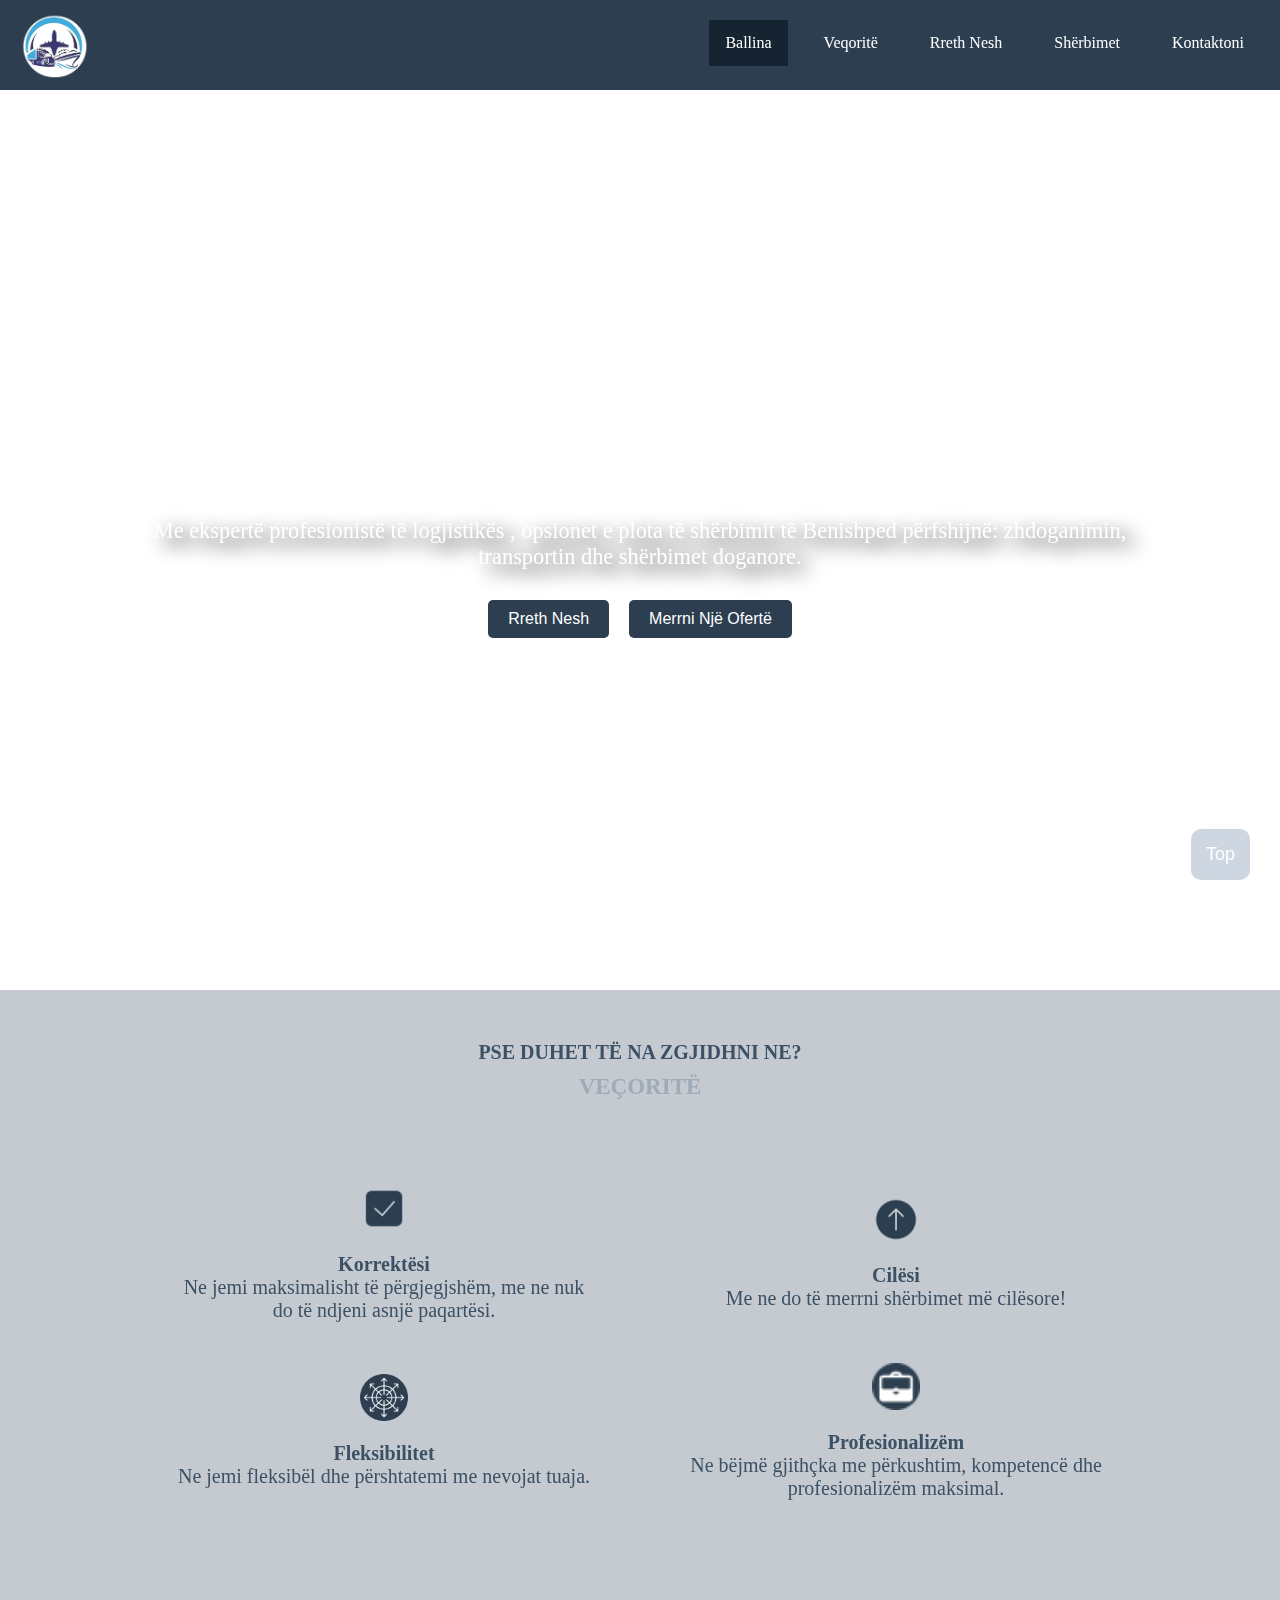
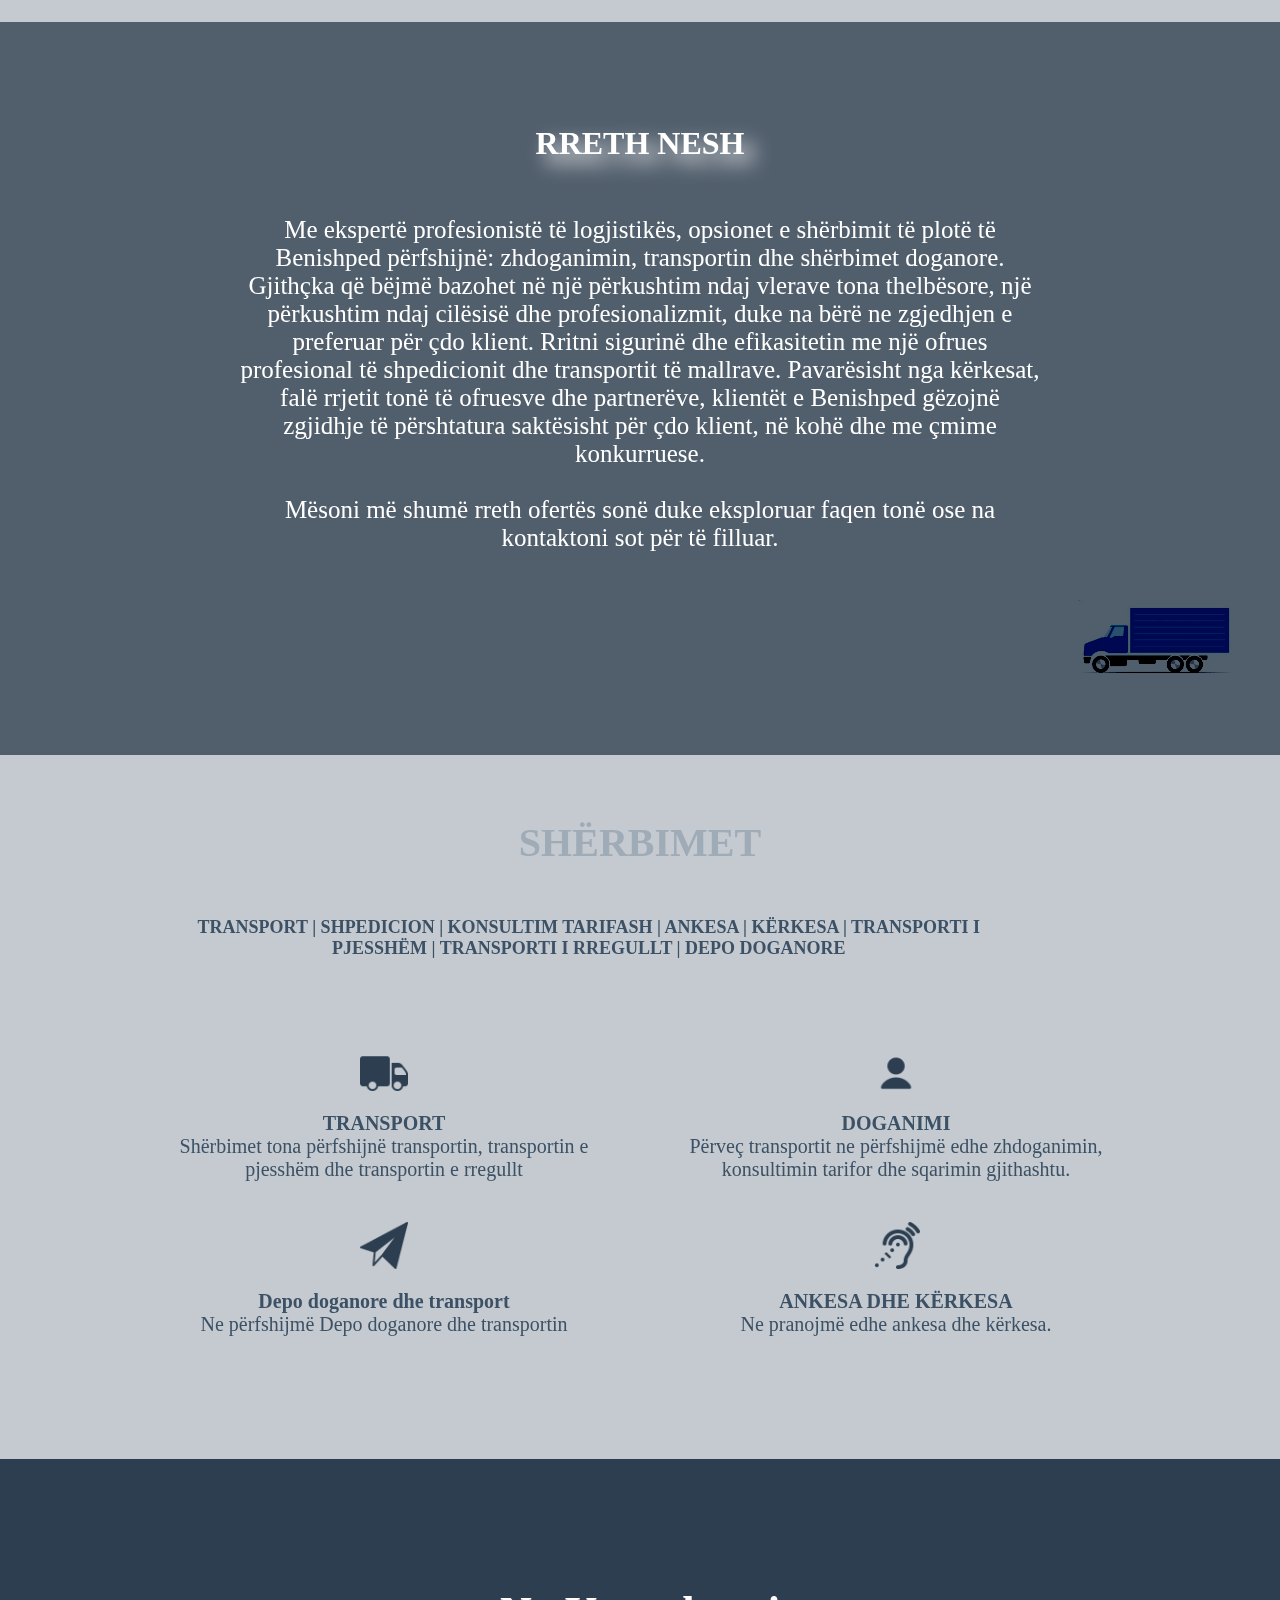
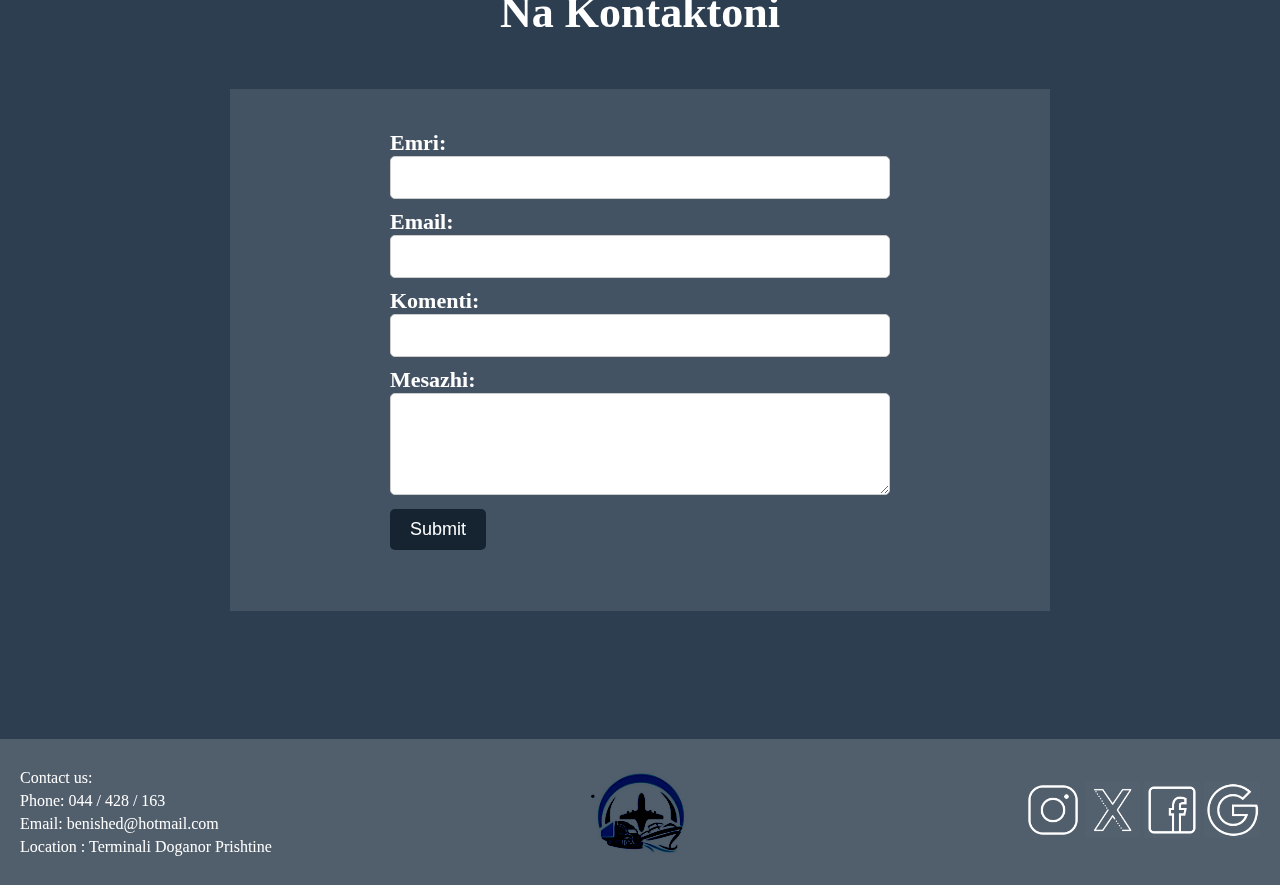
==== index.html @ 17fdc6da "Rename home.html to index.html" ====
<!DOCTYPE html>
<html lang="en" dir="ltr">
  <head>
    <meta charset="utf-8">
    <meta name="viewport" content="width=device-width, initial-scale=1.0">
    <title>Agjensioni-Benishped</title>
    <!-- <link rel="stylesheet" href="home.css"> -->
    <link rel="stylesheet" href="new.css">
    <link rel="stylesheet" href="https://cdnjs.cloudflare.com/ajax/libs/animate.css/4.1.1/animate.min.css"/>
  </head>
  <body>
    <nav>
        <img src="logo.png" alt="Logo">
        <ul>
        <li><a class="active" href="#home">Ballina</a></li>
        <li><a href="#features">Veqoritë</a></li>
        <li><a href="#aboutus">Rreth Nesh</a></li>
        <li><a href="#services">Shërbimet</a></li>
        <li><a href="#contact">Kontaktoni</a></li>
    </ul>
    </nav>
    
    <section class="hero" id="home">
        <div class="hero-content">
            <h1>Shërbimet Tona</h1>
            <p>Me ekspertë profesionistë të logjistikës , opsionet e plota të shërbimit të Benishped përfshijnë: zhdoganimin, transportin dhe shërbimet doganore.</p>
            <div class="buttons">
               <a href="#aboutus"> <button class="btn">Rreth Nesh</button></a>
               <a href="#contact"> <button class="btn">Merrni Një Ofertë</button></a>
            </div>
        </div>
    </section>

   <section id="features">
    <h2 >PSE DUHET TË NA ZGJIDHNI NE?</h2>
    <h1 >VEÇORITË</h1>
    <div class="icon">
        <div class="veqori">
            <img src="icons8-tick-50 (1).png" alt="">
            <h2>Korrektësi</h2>
            <p>Ne jemi maksimalisht të përgjegjshëm, me ne nuk do të ndjeni asnjë paqartësi.</p>
        </div>
        <div class="veqori">
            <img src="icons8-up-50.png" alt="">
            <h2>Cilësi</h2>
            <p>Me ne do të merrni shërbimet më cilësore!</p>
        </div>
        <div class="veqori">
            <img src="icons8-flexibility-64.png" alt="">
            <h2>Fleksibilitet</h2>
            <p>Ne jemi fleksibël dhe përshtatemi me nevojat tuaja.</p>
        </div>
        <div class="veqori">
            <img src="icons8-business-26.png" alt="">
            <h2>Profesionalizëm</h2>
            <p>Ne bëjmë gjithçka me përkushtim, kompetencë dhe profesionalizëm maksimal.</p>
        </div>
    </div>
   </section> 

   <section id="aboutus">
    <h1>RRETH NESH</h1>
    <p>Me ekspertë profesionistë të logjistikës, opsionet e shërbimit të plotë të Benishped përfshijnë: zhdoganimin, transportin dhe shërbimet doganore.
        Gjithçka që bëjmë bazohet në një përkushtim ndaj vlerave tona thelbësore, një përkushtim ndaj cilësisë dhe profesionalizmit, duke na bërë ne zgjedhjen e preferuar për çdo klient.
        Rritni sigurinë dhe efikasitetin me një ofrues profesional të shpedicionit dhe transportit të mallrave.
        Pavarësisht nga kërkesat, falë rrjetit tonë të ofruesve dhe partnerëve, klientët e Benishped gëzojnë zgjidhje të përshtatura saktësisht për çdo klient, në kohë dhe me çmime konkurruese.
        <br> 
        <br>
        Mësoni më shumë rreth ofertës sonë duke eksploruar faqen tonë ose na kontaktoni sot për të filluar.</p>
        <img class="truck" src="JOP.gif" alt="">
   </section>

   <section id="services">
    <h1>SHËRBIMET</h1>
    <h5>TRANSPORT | SHPEDICION | KONSULTIM TARIFASH | ANKESA | KËRKESA | TRANSPORTI I PJESSHËM | TRANSPORTI I RREGULLT | DEPO DOGANORE </h5>
    <div class="icon">
    <div class="veqori">
        <img src="icons8-truck-100.png" alt="">
        <h2>TRANSPORT</h2>
        <p>Shërbimet tona përfshijnë transportin, transportin e pjesshëm dhe transportin e rregullt</p>
    </div>
    <div class="veqori">
        <img src="icons8-person-100.png" alt="">
        <h2>DOGANIMI</h2>
        <p>Përveç transportit ne përfshijmë edhe zhdoganimin, konsultimin tarifor dhe sqarimin gjithashtu.</p>
    </div>
    <div class="veqori">
        <img src="icons8-paper-airplane-100.png" alt="">
        <h2>Depo doganore dhe transport</h2>
        <p>Ne përfshijmë Depo doganore dhe transportin</p>
    </div>
    <div class="veqori">
        <img src="icons8-hear-100.png" alt="">
        <h2>ANKESA DHE KËRKESA</h2>
        <p>Ne pranojmë edhe ankesa dhe kërkesa.</p>
    </div>
</div>

</section>

   <section id="contact"> 
    <h1>Na Kontaktoni</h1>
    <div class="container">
        <form id="contact-form">
            <label for="name">Emri:</label><br>
            <input type="text" id="name" name="name" required><br>
 
            <label for="email">Email:</label><br>
            <input type="email" id="email" name="email" required><br>
 
            <label for="subject">Komenti:</label><br>
            <input type="text" id="subject" name="subject" required><br>
 
            <label for="message">Mesazhi:</label><br>
            <textarea id="message" name="message" rows="4" required></textarea><br>
 
            <input type="submit" value="Submit">
        </form>
        <p id="status"></p>
    </div>

</section>
 
<footer>
    <div class="footer-left">
        <p>Contact us:</p>
        <p>Phone: 044 / 428 / 163</p>
        <p>Email: benished@hotmail.com</p>
        <a class="location" href="https://maps.app.goo.gl/2kugTWV6mL44Rc8y5"><p>Location : Terminali Doganor Prishtine </p></a>
      </div>
      <img class="logoja" src="logo 9.25.42 PM.png" alt="">
      <div class="footer-right">
        <a href="home.html"><img src="icons8-instagram-100 (1).png" alt="Instagram"></a>
        <a href="home.html"><img src="icons8-x-100.png" alt="Twitter"></a>
        <a href="home.html"><img src="icons8-facebook-100 (1).png" alt="Facebook"></a>
        <a href="home.html"><img src="icons8-google-100.png" alt="Google"></a>
      </div>
</footer>
<button onclick="topFunction()" id="myButtoni" title="Go to top">Top</button>

<script>
    document.getElementById('contact-form').addEventListener('submit', function(event) {
    event.preventDefault();
    var form = event.target;
    var formData = new FormData(form);
    var status = document.getElementById('status');

    var xhr = new XMLHttpRequest();
    xhr.open(form.method, form.action);
    xhr.setRequestHeader('Accept', 'application/json');
    xhr.onreadystatechange = function() {
        if (xhr.readyState !== XMLHttpRequest.DONE) return;
        if (xhr.status === 200) {
            form.reset();
            status.textContent = 'Your message has been sent successfully. We will get back to you shortly.';
        } else {
            status.textContent = 'There was a problem with your submission. Please try again.';
        }
    };
    xhr.send(formData);
});
let mybutton = document.getElementById("myBtn");

  window.onscroll = function() {scrollFunction()};
  
  function scrollFunction() {
    if (document.body.scrollTop > 20 || document.documentElement.scrollTop > 20) {
      mybutton.style.display = "block";
    } else {
      mybutton.style.display = "none";
    }
  }
  
  function topFunction() {
    document.body.scrollTop = 0; 
    document.documentElement.scrollTop = 0; 
  }
</script>
  </body>
</html>
---- home.css ----
* {
    margin: 0;
    padding: 0;
    box-sizing: border-box;
}
body {
    font-family: 'Times New Roman', Times, serif;
}
nav {
    background-color: #2c3e50;
    overflow: hidden;
    padding: 10px 20px;
    position: sticky;
    
}

nav img {
    height: 70px;
    float: left;
}

nav ul {
    list-style-type: none;
    margin: 0;
    padding: 0;
    float: right;
    padding-top: 10px;
}

nav ul li {
    float: left;
    margin-left: 20px;
}

nav ul li a {
    display: block;
    color: #fff;
    text-align: center;
    padding: 14px 16px;
    text-decoration: none;
}

nav ul li a:hover {
    background-color: #3c5165;
    scale: 1.2;
}

.active {
    background-color: #162432;
}

#features{
    width: 100%;
    display: flex;
    flex-direction: column;
    text-align: center;
    background-color: #3c51654d;
    padding-bottom: 8%;
}
#features h2{
font-size: 11px;
padding-top: 4%;
color: #3c5165;
}
#services h2{
    font-size: 11px;
    padding-top: 4%;
    color: #3c5165;
    }
#features h1{
    color: #9fabb7;
    padding-top: 10px;
}
.icon{
    width: 80%;
    display: flex;
    flex-direction: column;
    align-content: center;
    margin-left:10% ;
    padding-top: 10%;
}
.veqori{
    text-align: center;
    padding-bottom: 5%;
}
.veqori:hover{
    background-color: #3c51655f;
    scale: 1.1;
}
.veqori img{
    width: 15%;
    aspect-ratio: 4/3;
    object-fit: contain;
}
.veqori img:hover{
    mix-blend-mode: color-burn; 
}
.veqori h2{
    font-size: 20px;
}
.veqori p{
    font-size: 13px;
    color: #3c5165;
}
#aboutus{
    width: 100%;
    padding: 8%;
    padding-bottom: 3%;
    text-align: center;
    color: #ffffff;
    background-color: #515e6c;
}
#aboutus h1{
    font-size: 22px;
}
#aboutus p{
    font-size: 12px;
    font-weight: lighter;
    padding-top: 5%;
}
#aboutus p:hover{
    scale: 1.2;
    filter: drop-shadow(7px 8px 9px #7f99c8);
}
.truck{
    width: 20%;
    height: 20%;
   margin-left: 88%; 
   mix-blend-mode: color-burn;
}
#services{
    width: 100%;
    display: flex;
    flex-direction: column;
    text-align: center;
    background-color: #3c51654d;
    padding-bottom: 8%;
}
#services h5{
font-size: 10px;
padding-top: 4%;
color: #3c5165;
width: 80%;
padding-left: 12%;
}
#services h1{
    color: #9fabb7;
    padding-top: 10%;
}
@media screen and (max-width: 600px) {
    nav img {
        float: none;
        display: block;
        margin: 0 auto;
    }

    nav ul {
        float: none;
        text-align: center;
    }

    nav ul li {
        float: none;
        display: inline-block;
        margin-left: 0;
    }
}
  .hero {
    position: relative;
    height: 100vh; 
    background-image: url('https://wallpapers.com/images/featured/cool-trucks-cdvn4ttk7o8geggz.jpg');
    background-size: cover;
    background-position: center;
    color: white;
    text-align: center;
    display: flex;
    justify-content: center;
    align-items: center;
}

.hero-content {
    position: relative;
    z-index: 1;
    width: 80%;
}

.hero h1 {
    font-size: 3em;
    margin-bottom: 20px;
    filter: drop-shadow(10px 7px 10px #ffffff);
}

.hero p {
    font-size: 1.4em;
    margin-bottom: 30px;
    filter: drop-shadow(10px 7px 10px #000000);

}

.buttons {
    display: flex;
    justify-content: center;
}

.btn {
    padding: 10px 20px;
    margin: 0 10px;
    background-color: #2c3e50;
    color: #ffffff;
    border: none;
    border-radius: 5px;
    font-size: 1em;
    cursor: pointer;
}
.btn:hover{
    background-color: #3c5165;
    border: #2c3e50 solid 2px;
    scale: 1.1;
}

@media (max-width: 768px) {
    .hero h1 {
        font-size: 2.5em;
    }

    .hero p {
        font-size: 1em;
    }

    .btn {
        font-size: 0.9em;
    }
}

@media only screen and (min-width: 600px) {
    .icon {
      flex-direction: row;
      flex-wrap: wrap;
      justify-content: space-around;
      align-items: center;
      padding-top: 5%;
    }
  
    .veqori {
      width: 45%;
      padding: 2%;
    }
  
    .veqori h2 {
      font-size: 24px;
    }
  
    .veqori p {
      font-size: 16px; 
    }
    #services h1{
        padding-top: 5%;
        font-size: 22px;
    }
    #services h5{
        font-size: 15px;
        }
    
  }
  
  @media only screen and (max-width: 599px) {
    .icon {
      flex-direction: column;
      align-items: center;
      padding-top: 10%; 
    }
  
    .veqori {
      width: 80%;
      padding: 5% 0;
    }
  
    .veqori h1 {
      font-size: 20px;
  
    .veqori p{
      font-size: 14px; 
    }
  }
   }

  @media only screen and (min-width: 1000px) {
    #features h2{
        font-size: 20px;
        }
        #features h1{
            font-size: 23px;
        }
        #services h2{
            font-size: 20px;
            }
    .veqori h1 {
        font-size: 28px;
      }
    
      .veqori p {
        font-size: 20px; 
      }
      #aboutus h1{
        font-size: 32px;
        filter: drop-shadow(10px 10px 10px white);
    }
    #aboutus p{
        font-size: 25px;
        font-weight: 200;
        width: 100%;
        padding-left: 12.5%;
        padding-right: 12.5%;
    }
    #services h1{
        padding-top: 5%;
        font-size: 40px;
    }
    #services h5{
        font-size: 18px;
        }
  }
 #contact{
    background-color: #2c3e50;
    padding: 10%;
    color: #ffffff;
 }
#contact h1 {
    text-align: center;
    padding-bottom: 5%;
}

.container {
    width: 80%;
    margin: 0 auto;
    background-color: #ffffff1d;
    padding: 4%;
}
.container:hover{
    scale: 1.1;
}
form {
    max-width: 500px;
    margin: 0 auto;
}

label {
    font-weight: bold;
}

input[type="text"],
input[type="email"],
textarea {
    width: 100%;
    padding: 10px;
    margin-bottom: 10px;
    border: 1px solid #ccc;
    border-radius: 5px;
}

input[type="submit"] {
    background-color: #162432;
    color: white;
    padding: 10px 20px;
    border: none;
    cursor: pointer;
    border-radius: 5px;
}

input[type="submit"]:hover {
    background-color: #3c5165;
    border: #162432 solid 1.5px;
}

#status {
    text-align: center;
    margin-top: 20px;
}
@media only screen and (min-width: 768px) {
    #contact h1 {
        font-size: 44px; 
    }

    label {
        font-size: 22px;
    }

    input[type="text"],
    input[type="email"],
    textarea {
        font-size: 18px;
    }

    input[type="submit"] {
        font-size: 18px; 
    }

}
footer {
    background-color: #515e6c;
    color: #fff;
    padding: 20px;
    display: flex;
    justify-content: space-between;
    flex-wrap: wrap;
    align-items: center;
    text-decoration: none;
  }
 .logoja{
    border-radius: 100%;
    mix-blend-mode: color-burn;
    width: 10%;
    height: 10%;
 }
  .location{
    text-decoration: none;
    color: #ffffff;
  }
  .footer-left,
  .footer-right {
    flex: 1;
  }
  .footer-left p,
  .footer-right p {
    margin: 5px 0;
  }
.footer-right img{
    width: 10%;
    height: 10%;
}
  @media screen and (max-width: 768px) {
    footer {
      flex-direction: column;
      text-align: center;
    }
    .footer-left,
    .footer-right {
      width: 100%;
      margin-bottom: 10px;
      text-align: center;
    }
  }

  @media screen and (max-width: 1024px) {
    footer {
      flex-direction: column;
      text-align: center;
    }
    .footer-left,
    .footer-right {
      width: 100%;
      margin-bottom: 10px;
    }
  }
  
  @media screen and (min-width: 1025px) {
    .footer-right {
      text-align: right;
      order: 1;
    }
  }
  #myButtoni {
    position: fixed; 
    bottom: 20px;
    right: 30px;
    z-index: 99;
    border: none; 
    outline: none;
    background-color: rgba(12, 53, 106, 0.2); 
    color: white;
    cursor: pointer; 
    padding: 15px; 
    border-radius: 10px; 
    font-size: 18px; 
  }
  
  #myButtoni:hover {
    background-color: #0C356A; 
  }
---- new.css ----
* {
    margin: 0;
    padding: 0;
    box-sizing: border-box;
}
body {
    font-family: 'Times New Roman', Times, serif;
}
nav {
    background-color: #2c3e50;
    overflow: hidden;
    padding: 10px 20px;
    position: sticky;
    
}

nav img {
    height: 70px;
    float: left;
}

nav ul {
    list-style-type: none;
    margin: 0;
    padding: 0;
    float: right;
    padding-top: 10px;
}

nav ul li {
    float: left;
    margin-left: 20px;
}

nav ul li a {
    display: block;
    color: #fff;
    text-align: center;
    padding: 14px 16px;
    text-decoration: none;
}

nav ul li a:hover {
    background-color: #3c5165;
    scale: 1.2;
}

.active {
    background-color: #162432;
}

#features{
    width: 100%;
    display: flex;
    flex-direction: column;
    text-align: center;
    background-color: #3c51654d;
    padding-bottom: 8%;
}
#features h2{
font-size: 11px;
padding-top: 4%;
color: #3c5165;
}
#services h2{
    font-size: 11px;
    padding-top: 4%;
    color: #3c5165;
    }
#features h1{
    color: #9fabb7;
    padding-top: 10px;
}
.icon{
    width: 80%;
    display: flex;
    flex-direction: column;
    align-content: center;
    margin-left:10% ;
    padding-top: 10%;
}
.veqori{
    text-align: center;
    padding-bottom: 5%;
}
.veqori:hover{
    background-color: #3c51655f;
    scale: 1.1;
}
.veqori img{
    width: 15%;
    aspect-ratio: 4/3;
    object-fit: contain;
}
.veqori img:hover{
    mix-blend-mode: color-burn; 
}
.veqori h2{
    font-size: 20px;
}
.veqori p{
    font-size: 13px;
    color: #3c5165;
}
#aboutus{
    width: 100%;
    padding: 8%;
    padding-bottom: 3%;
    text-align: center;
    color: #ffffff;
    background-color: #515e6c;
}
#aboutus h1{
    font-size: 22px;
}
#aboutus p{
    font-size: 12px;
    font-weight: lighter;
    padding-top: 5%;
}
#aboutus p:hover{
    scale: 1.2;
    filter: drop-shadow(7px 8px 9px #7f99c8);
}
.truck{
    width: 20%;
    height: 20%;
   margin-left: 88%; 
   mix-blend-mode: color-burn;
}
#services{
    width: 100%;
    display: flex;
    flex-direction: column;
    text-align: center;
    background-color: #3c51654d;
    padding-bottom: 8%;
}
#services h5{
font-size: 10px;
padding-top: 4%;
color: #3c5165;
width: 80%;
padding-left: 12%;
}
#services h1{
    color: #9fabb7;
    padding-top: 10%;
}
@media screen and (max-width: 600px) {
    nav img {
        float: none;
        display: block;
        margin: 0 auto;
    }

    nav ul {
        float: none;
        text-align: center;
    }

    nav ul li {
        float: none;
        display: inline-block;
        margin-left: 0;
    }
      
 
    .icon {
      flex-direction: column;
      align-items: center;
      padding-top: 10%; 
    }
  
    .veqori {
      width: 80%;
      padding: 5% 0;
    }
  
    .veqori h1 {
      font-size: 20px;
  
    .veqori p{
      font-size: 14px; 
    }
  }
   }

  .hero {
    position: relative;
    height: 100vh; 
    background-image: url('https://wallpapers.com/images/featured/cool-trucks-cdvn4ttk7o8geggz.jpg');
    background-size: cover;
    background-position: center;
    color: white;
    text-align: center;
    display: flex;
    justify-content: center;
    align-items: center;
}

.hero-content {
    position: relative;
    z-index: 1;
    width: 80%;
}

.hero h1 {
    font-size: 3em;
    margin-bottom: 20px;
    filter: drop-shadow(10px 7px 10px #ffffff);
}

.hero p {
    font-size: 1.4em;
    margin-bottom: 30px;
    filter: drop-shadow(10px 7px 10px #000000);

}

.buttons {
    display: flex;
    justify-content: center;
}

.btn {
    padding: 10px 20px;
    margin: 0 10px;
    background-color: #2c3e50;
    color: #ffffff;
    border: none;
    border-radius: 5px;
    font-size: 1em;
    cursor: pointer;
}
.btn:hover{
    background-color: #3c5165;
    border: #2c3e50 solid 2px;
    scale: 1.1;
}

@media (max-width: 768px) {
    .hero h1 {
        font-size: 2.5em;
    }

    .hero p {
        font-size: 1em;
    }

    .btn {
        font-size: 0.9em;
    }
}

@media only screen and (min-width: 600px) {
    .icon {
      flex-direction: row;
      flex-wrap: wrap;
      justify-content: space-around;
      align-items: center;
      padding-top: 5%;
    }
  
    .veqori {
      width: 45%;
      padding: 2%;
    }
  
    .veqori h2 {
      font-size: 24px;
    }
  
    .veqori p {
      font-size: 16px; 
    }
    #services h1{
        padding-top: 5%;
        font-size: 22px;
    }
    #services h5{
        font-size: 15px;
        }
    
  }
  
  @media only screen and (max-width: 599px) {
    .icon {
      flex-direction: column;
      align-items: center;
      padding-top: 10%; 
    }
  
    .veqori {
      width: 80%;
      padding: 5% 0;
    }
  
    .veqori h1 {
      font-size: 20px;
  
    .veqori p{
      font-size: 14px; 
    }
  }
   }

  @media only screen and (min-width: 1000px) {
    #features h2{
        font-size: 20px;
        }
        #features h1{
            font-size: 23px;
        }
        #services h2{
            font-size: 20px;
            }
    .veqori h1 {
        font-size: 28px;
      }
    
      .veqori p {
        font-size: 20px; 
      }
      #aboutus h1{
        font-size: 32px;
        filter: drop-shadow(10px 10px 10px white);
    }
    #aboutus p{
        font-size: 25px;
        font-weight: 200;
        width: 100%;
        padding-left: 12.5%;
        padding-right: 12.5%;
    }
    #services h1{
        padding-top: 5%;
        font-size: 40px;
    }
    #services h5{
        font-size: 18px;
        }
  }
 #contact{
    background-color: #2c3e50;
    padding: 10%;
    color: #ffffff;
 }
#contact h1 {
    text-align: center;
    padding-bottom: 5%;
}

.container {
    width: 80%;
    margin: 0 auto;
    background-color: #ffffff1d;
    padding: 4%;
}
.container:hover{
    scale: 1.1;
}
form {
    max-width: 500px;
    margin: 0 auto;
}

label {
    font-weight: bold;
}

input[type="text"],
input[type="email"],
textarea {
    width: 100%;
    padding: 10px;
    margin-bottom: 10px;
    border: 1px solid #ccc;
    border-radius: 5px;
}

input[type="submit"] {
    background-color: #162432;
    color: white;
    padding: 10px 20px;
    border: none;
    cursor: pointer;
    border-radius: 5px;
}

input[type="submit"]:hover {
    background-color: #3c5165;
    border: #162432 solid 1.5px;
}

#status {
    text-align: center;
    margin-top: 20px;
}
@media only screen and (min-width: 768px) {
    #contact h1 {
        font-size: 44px; 
    }

    label {
        font-size: 22px;
    }

    input[type="text"],
    input[type="email"],
    textarea {
        font-size: 18px;
    }

    input[type="submit"] {
        font-size: 18px; 
    }

}
footer {
    background-color: #515e6c;
    color: #fff;
    padding: 20px;
    display: flex;
    justify-content: space-between;
    flex-wrap: wrap;
    align-items: center;
    text-decoration: none;
  }
 .logoja{
    border-radius: 100%;
    mix-blend-mode: color-burn;
    width: 10%;
    height: 10%;
 }
  .location{
    text-decoration: none;
    color: #ffffff;
  }
  .footer-left,
  .footer-right {
    flex: 1;
  }
  .footer-left p,
  .footer-right p {
    margin: 5px 0;
  }
.footer-right img{
    width: 10%;
    height: 10%;
}
  @media screen and (max-width: 768px) {
    footer {
      flex-direction: column;
      text-align: center;
    }
    .footer-left,
    .footer-right {
      width: 100%;
      margin-bottom: 10px;
      text-align: center;
    }
  }

  @media screen and (max-width: 1024px) {
    footer {
      flex-direction: column;
      text-align: center;
    }
    .footer-left,
    .footer-right {
      width: 100%;
      margin-bottom: 10px;
    }
  
  }
  
  @media screen and (min-width: 1025px) {
    .footer-right {
      text-align: right;
      order: 1;
    }
  }
  #myButtoni {
    position: fixed; 
    bottom: 20px;
    right: 30px;
    z-index: 99;
    border: none; 
    outline: none;
    background-color: rgba(12, 53, 106, 0.2); 
    color: white;
    cursor: pointer; 
    padding: 15px; 
    border-radius: 10px; 
    font-size: 18px; 
  }
  
  #myButtoni:hover {
    background-color: #0C356A; 
  }
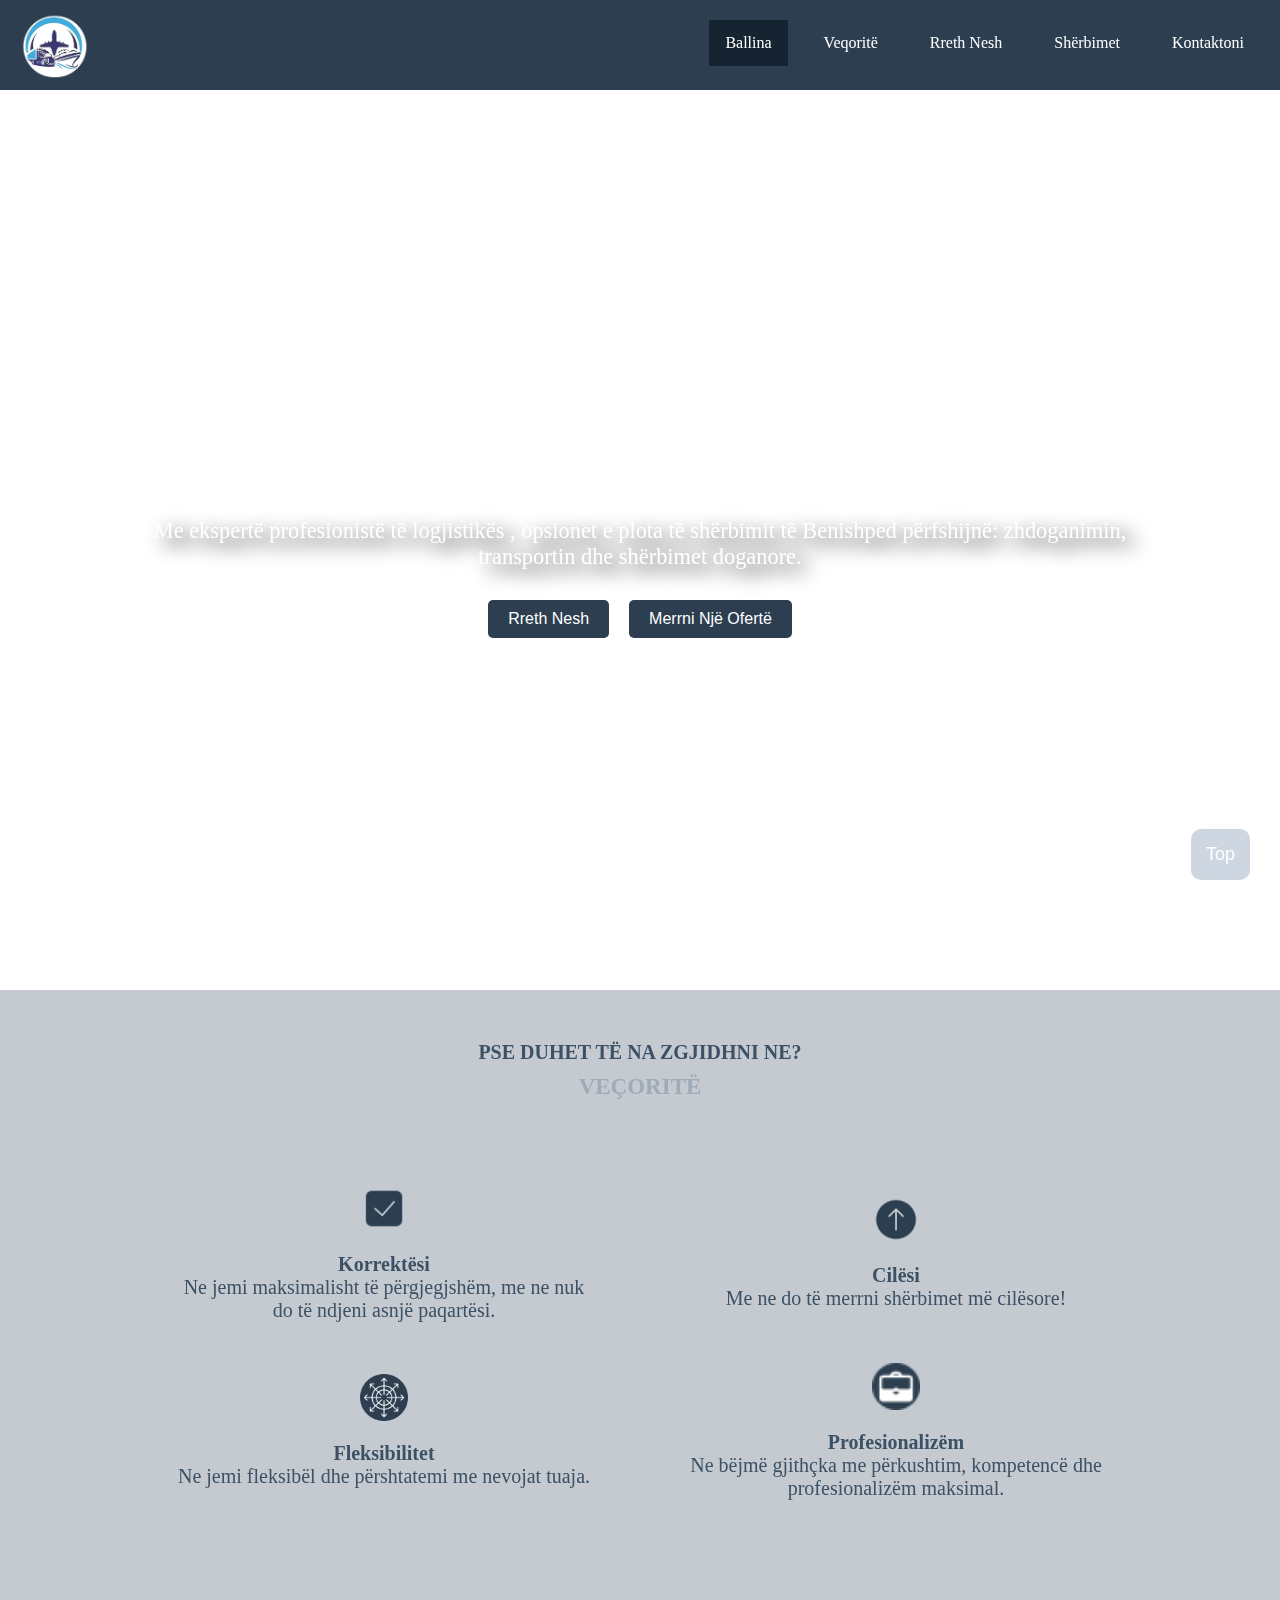
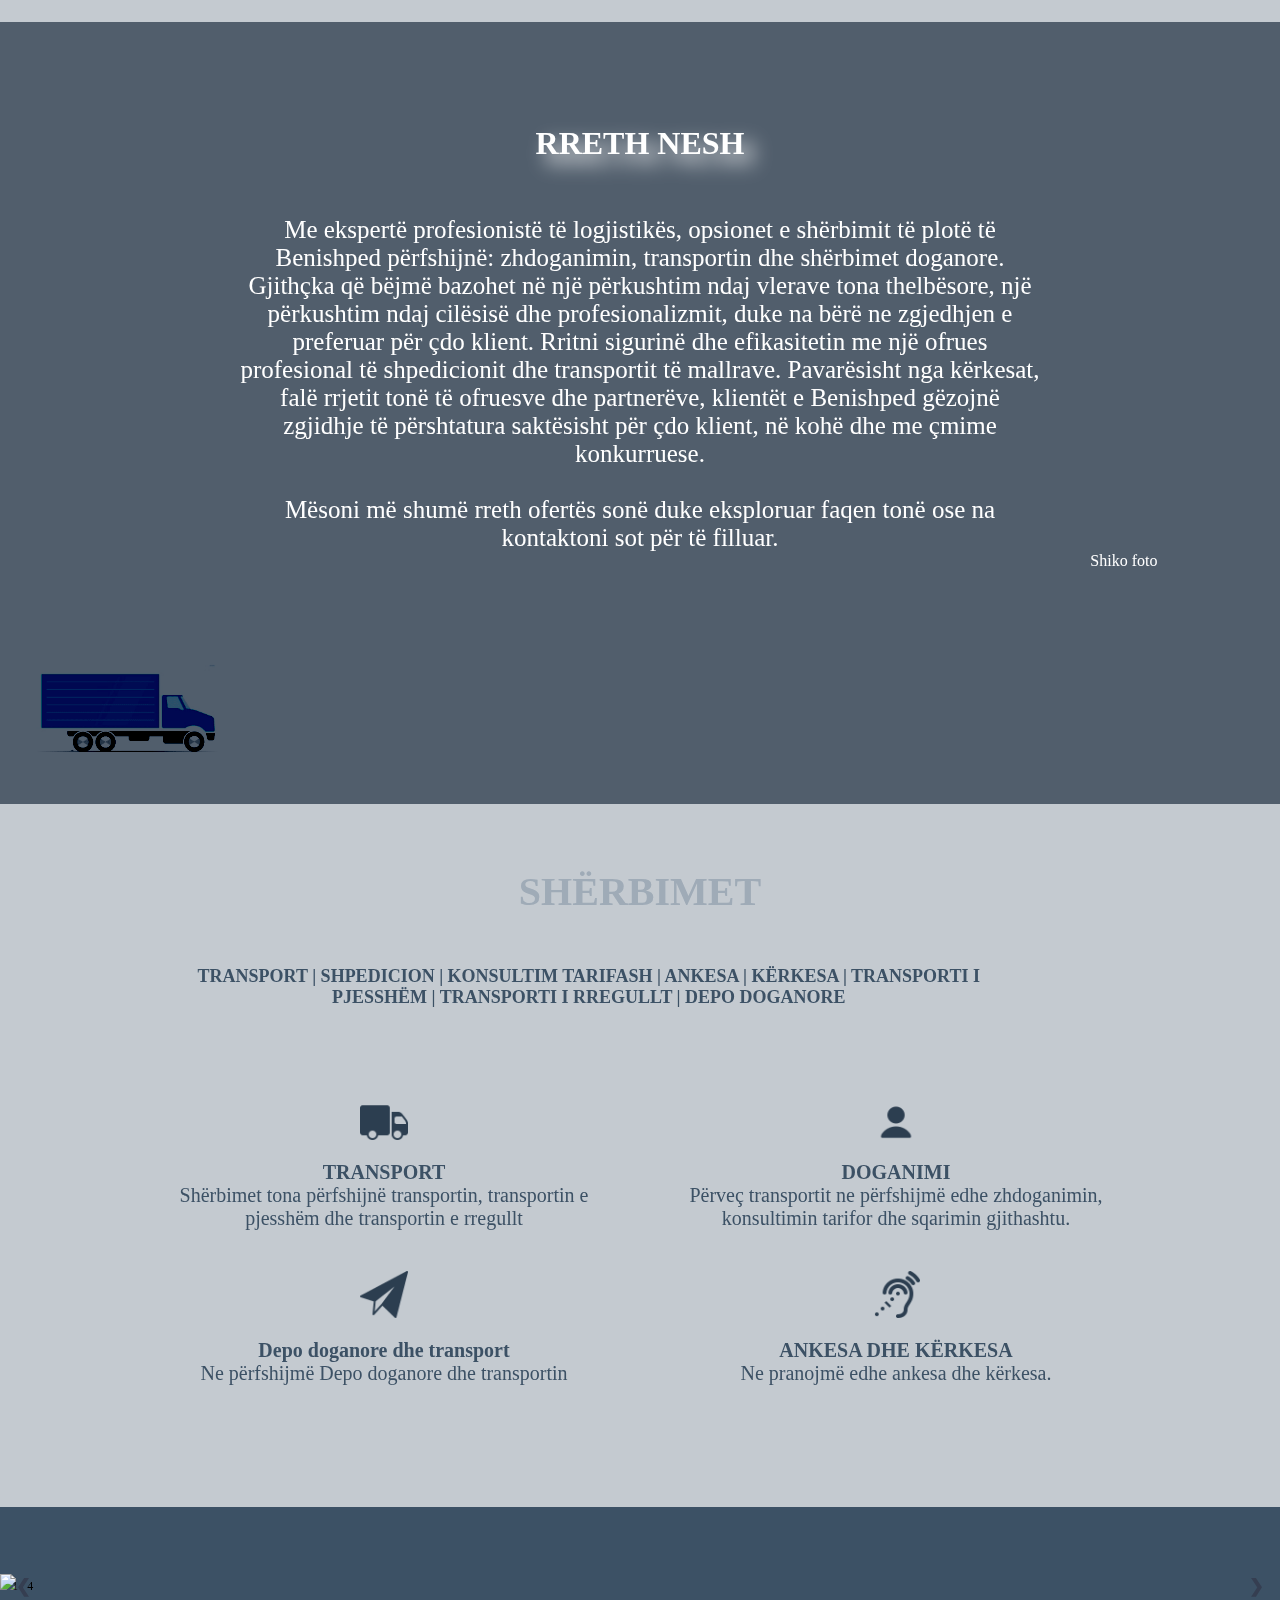
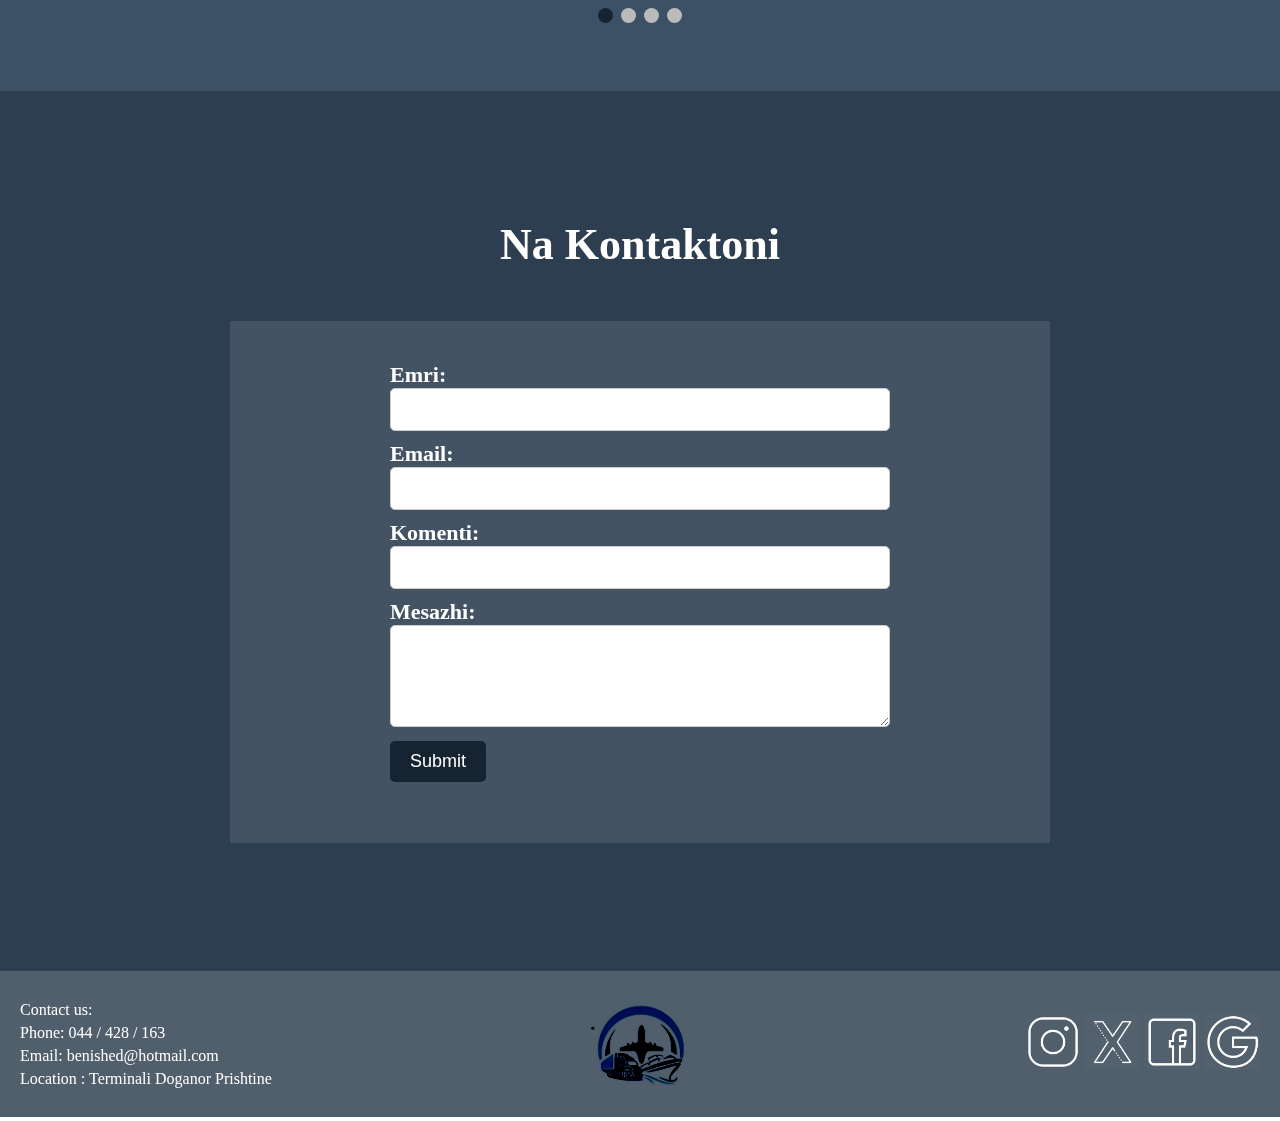
==== commit 1c9d1db3: "Rename new.html to index.html" ====
--- a/index.html
+++ b/index.html
@@ -4,7 +4,6 @@
     <meta charset="utf-8">
     <meta name="viewport" content="width=device-width, initial-scale=1.0">
     <title>Agjensioni-Benishped</title>
-    <!-- <link rel="stylesheet" href="home.css"> -->
     <link rel="stylesheet" href="new.css">
     <link rel="stylesheet" href="https://cdnjs.cloudflare.com/ajax/libs/animate.css/4.1.1/animate.min.css"/>
   </head>
@@ -19,7 +18,7 @@
         <li><a href="#contact">Kontaktoni</a></li>
     </ul>
     </nav>
-    
+
     <section class="hero" id="home">
         <div class="hero-content">
             <h1>Shërbimet Tona</h1>
@@ -67,8 +66,12 @@
         <br> 
         <br>
         Mësoni më shumë rreth ofertës sonë duke eksploruar faqen tonë ose na kontaktoni sot për të filluar.</p>
-        <img class="truck" src="JOP.gif" alt="">
+          <a href="#slider">Shiko foto</a>
    </section>
+
+   <div class="truck">
+    <img src="JOP.gif" alt="Moving Image">
+   </div>
 
    <section id="services">
     <h1>SHËRBIMET</h1>
@@ -98,10 +101,50 @@
 
 </section>
 
+<section id="slider">
+    <div class="slideshow-container">
+
+        <div class="mySlides fade">
+          <div class="numbertext">1 / 4</div>
+          <img src="carda.jpg" style="width:100%">
+        </div>
+        
+        <div class="mySlides fade">
+          <div class="numbertext">2 / 4</div>
+          <img src="truck2.webp" style="width:100%">
+        </div>
+        
+        <div class="mySlides fade">
+          <div class="numbertext">3 / 4</div>
+          <img src="truck3.jpeg" style="width:100%">
+        </div>
+
+        <div class="mySlides fade">
+            <div class="numbertext">4 / 4</div>
+            <img src="truck1.webp" style="width:100%">
+          </div>
+        
+        <a class="prev" onclick="plusSlides(-1)">❮</a>
+        <a class="next" onclick="plusSlides(1)">❯</a>
+        
+        </div>
+        <br>
+        
+        <div style="text-align:center">
+          <span class="dot" onclick="currentSlide(1)"></span> 
+          <span class="dot" onclick="currentSlide(2)"></span> 
+          <span class="dot" onclick="currentSlide(3)"></span> 
+          <span class="dot" onclick="currentSlide(4)"></span> 
+        </div>
+</section>
+
    <section id="contact"> 
     <h1>Na Kontaktoni</h1>
     <div class="container">
         <form id="contact-form">
+
+<form name="myform" method="post" action="http://www.javatpoint.com/javascriptpages/valid.jsp" 
+onsubmit="return validateform()" >  
             <label for="name">Emri:</label><br>
             <input type="text" id="name" name="name" required><br>
  
@@ -112,7 +155,7 @@
             <input type="text" id="subject" name="subject" required><br>
  
             <label for="message">Mesazhi:</label><br>
-            <textarea id="message" name="message" rows="4" required></textarea><br>
+            <textarea id="message" name="message" rows="4" ></textarea><br>
  
             <input type="submit" value="Submit">
         </form>
@@ -175,6 +218,33 @@
     document.body.scrollTop = 0; 
     document.documentElement.scrollTop = 0; 
   }
+  let slideIndex = 1;
+showSlides(slideIndex);
+
+function plusSlides(n) {
+  showSlides(slideIndex += n);
+}
+
+function currentSlide(n) {
+  showSlides(slideIndex = n);
+}
+
+function showSlides(n) {
+  let i;
+  let slides = document.getElementsByClassName("mySlides");
+  let dots = document.getElementsByClassName("dot");
+  if (n > slides.length) {slideIndex = 1}    
+  if (n < 1) {slideIndex = slides.length}
+  for (i = 0; i < slides.length; i++) {
+    slides[i].style.display = "none";  
+  }
+  for (i = 0; i < dots.length; i++) {
+    dots[i].className = dots[i].className.replace(" active", "");
+  }
+  slides[slideIndex-1].style.display = "block";  
+  dots[slideIndex-1].className += " active";
+}
+
 </script>
   </body>
 </html>
@@ -182,3 +252,5 @@
 
 
 
+
+
--- a/new.css
+++ b/new.css
@@ -2,6 +2,7 @@
     margin: 0;
     padding: 0;
     box-sizing: border-box;
+    scroll-behavior: smooth;
 }
 body {
     font-family: 'Times New Roman', Times, serif;
@@ -11,7 +12,6 @@
     overflow: hidden;
     padding: 10px 20px;
     position: sticky;
-    
 }
 
 nav img {
@@ -41,8 +41,23 @@
 }
 
 nav ul li a:hover {
-    background-color: #3c5165;
+ background-color:#162432 ;
+    transition: all 1s ease;
     scale: 1.2;
+}
+nav ul li a::before {
+    content: '';
+    position: absolute;
+    bottom: 0;
+    left: 0;
+    width: 0;
+    height: 2px;
+    background-color: #fff;
+    transition: width 0.3s ease;
+}
+
+nav ul li a:hover::before {
+    width: 100%;
 }
 
 .active {
@@ -86,6 +101,7 @@
 .veqori:hover{
     background-color: #3c51655f;
     scale: 1.1;
+    transition: all 1s ease-in-out;
 }
 .veqori img{
     width: 15%;
@@ -119,14 +135,20 @@
     padding-top: 5%;
 }
 #aboutus p:hover{
-    scale: 1.2;
+    scale: 1.1;
     filter: drop-shadow(7px 8px 9px #7f99c8);
-}
-.truck{
-    width: 20%;
-    height: 20%;
-   margin-left: 88%; 
-   mix-blend-mode: color-burn;
+    transition: all 1.5s ease-in-out;
+}
+#aboutus a{
+   font-size: 13px;
+   padding-top: 8px;
+   padding-left: 90%;
+   text-decoration: none;
+   color: #ffffff;
+}
+#aboutus a:hover{
+    color: #162432;
+    transition:0.5s ease-in;
 }
 #services{
     width: 100%;
@@ -147,6 +169,28 @@
     color: #9fabb7;
     padding-top: 10%;
 }
+
+.truck{
+    width: 100%;
+    background-color: #515e6c;
+}
+.truck img{
+    width: 20%;
+    height: 20%;
+    mix-blend-mode: color-burn;
+    background-color: transparent;
+    animation: moveImage 7s infinite alternate; 
+    transform: scaleX(-1);
+
+}
+@keyframes moveImage {
+    0% {
+        transform: translateX(0) ;
+    }
+    100% {
+        transform: translateX(400%) ; 
+    }
+}
 @media screen and (max-width: 600px) {
     nav img {
         float: none;
@@ -164,7 +208,7 @@
         display: inline-block;
         margin-left: 0;
     }
-      
+   
  
     .icon {
       flex-direction: column;
@@ -179,11 +223,11 @@
   
     .veqori h1 {
       font-size: 20px;
-  
+    }
     .veqori p{
       font-size: 14px; 
     }
-  }
+  
    }
 
   .hero {
@@ -237,6 +281,7 @@
     background-color: #3c5165;
     border: #2c3e50 solid 2px;
     scale: 1.1;
+    transition: all 1s ease;
 }
 
 @media (max-width: 768px) {
@@ -340,6 +385,9 @@
     #services h5{
         font-size: 18px;
         }
+        #aboutus a{
+            font-size: 16px;
+         }
   }
  #contact{
     background-color: #2c3e50;
@@ -359,6 +407,8 @@
 }
 .container:hover{
     scale: 1.1;
+    transition: all 1s ease-in;
+    border-radius: 10px;
 }
 form {
     max-width: 500px;
@@ -391,6 +441,7 @@
 input[type="submit"]:hover {
     background-color: #3c5165;
     border: #162432 solid 1.5px;
+    transition: all 1s ease;
 }
 
 #status {
@@ -448,6 +499,15 @@
 .footer-right img{
     width: 10%;
     height: 10%;
+}
+.footer-right img:hover{
+    scale: 1.1;
+    mix-blend-mode: soft-light;
+    transition: all 0.3s ease-in;
+}
+.footer-left a:hover{
+    color: #162432;
+    transition: 0.5s ease-in;
 }
   @media screen and (max-width: 768px) {
     footer {
@@ -498,4 +558,98 @@
   
   #myButtoni:hover {
     background-color: #0C356A; 
-  }+  }
+
+
+#slider{
+    background-color: #3c5165;
+    padding-top: 5%;
+    padding-bottom: 5%;
+}
+.mySlides {display: none}
+
+#slider img{vertical-align: middle;}
+
+.slideshow-container {
+  max-width: 1400px;
+  position: relative;
+  margin: auto;
+  width:100%;
+
+}
+
+.prev, .next {
+  cursor: pointer;
+  position: absolute;
+  top: 50%;
+  width: auto;
+  padding: 16px;
+  margin-top: -22px;
+  color: rgb(53, 62, 81);
+  font-weight: bold;
+  font-size: 18px;
+  transition: 0.6s ease;
+  border-radius: 0 3px 3px 0;
+  user-select: none;
+}
+
+.next {
+  right: 0;
+  border-radius: 3px 0 0 3px;
+}
+
+.prev:hover, .next:hover {
+  background-color: #162432;
+  transition: 1s ease;
+  color: #ffffff;
+}
+
+.numbertext {
+  color: #000000;
+  font-size: 12px;
+  padding: 8px 12px;
+  position: absolute;
+  top: 0;
+}
+.text {
+    color: #ffffff;
+    font-size: 20px;
+    padding: 8px 12px;
+    position: absolute;
+    bottom: 8px;
+    width: 100%;
+    text-align: center;
+  }
+  .text:hover{
+    scale: 0.99;
+    transition: 0.8s ease-in-out all;
+    background-color: #1624327d;
+  }
+.dot {
+  cursor: pointer;
+  height: 15px;
+  width: 15px;
+  margin: 0 2px;
+  background-color: #bbb;
+  border-radius: 50%;
+  display: inline-block;
+  transition: background-color 0.6s ease;
+}
+
+.active, .dot:hover {
+  background-color: #162432;
+}
+
+.fade {
+  animation-name: fade;
+  animation-duration: 1.5s;
+}
+
+@keyframes fade {
+  from {opacity: .4} 
+  to {opacity: 1}
+}
+
+@media only screen and (max-width: 300px) {
+  .prev, .next, .text{font-size: 11px}
+}
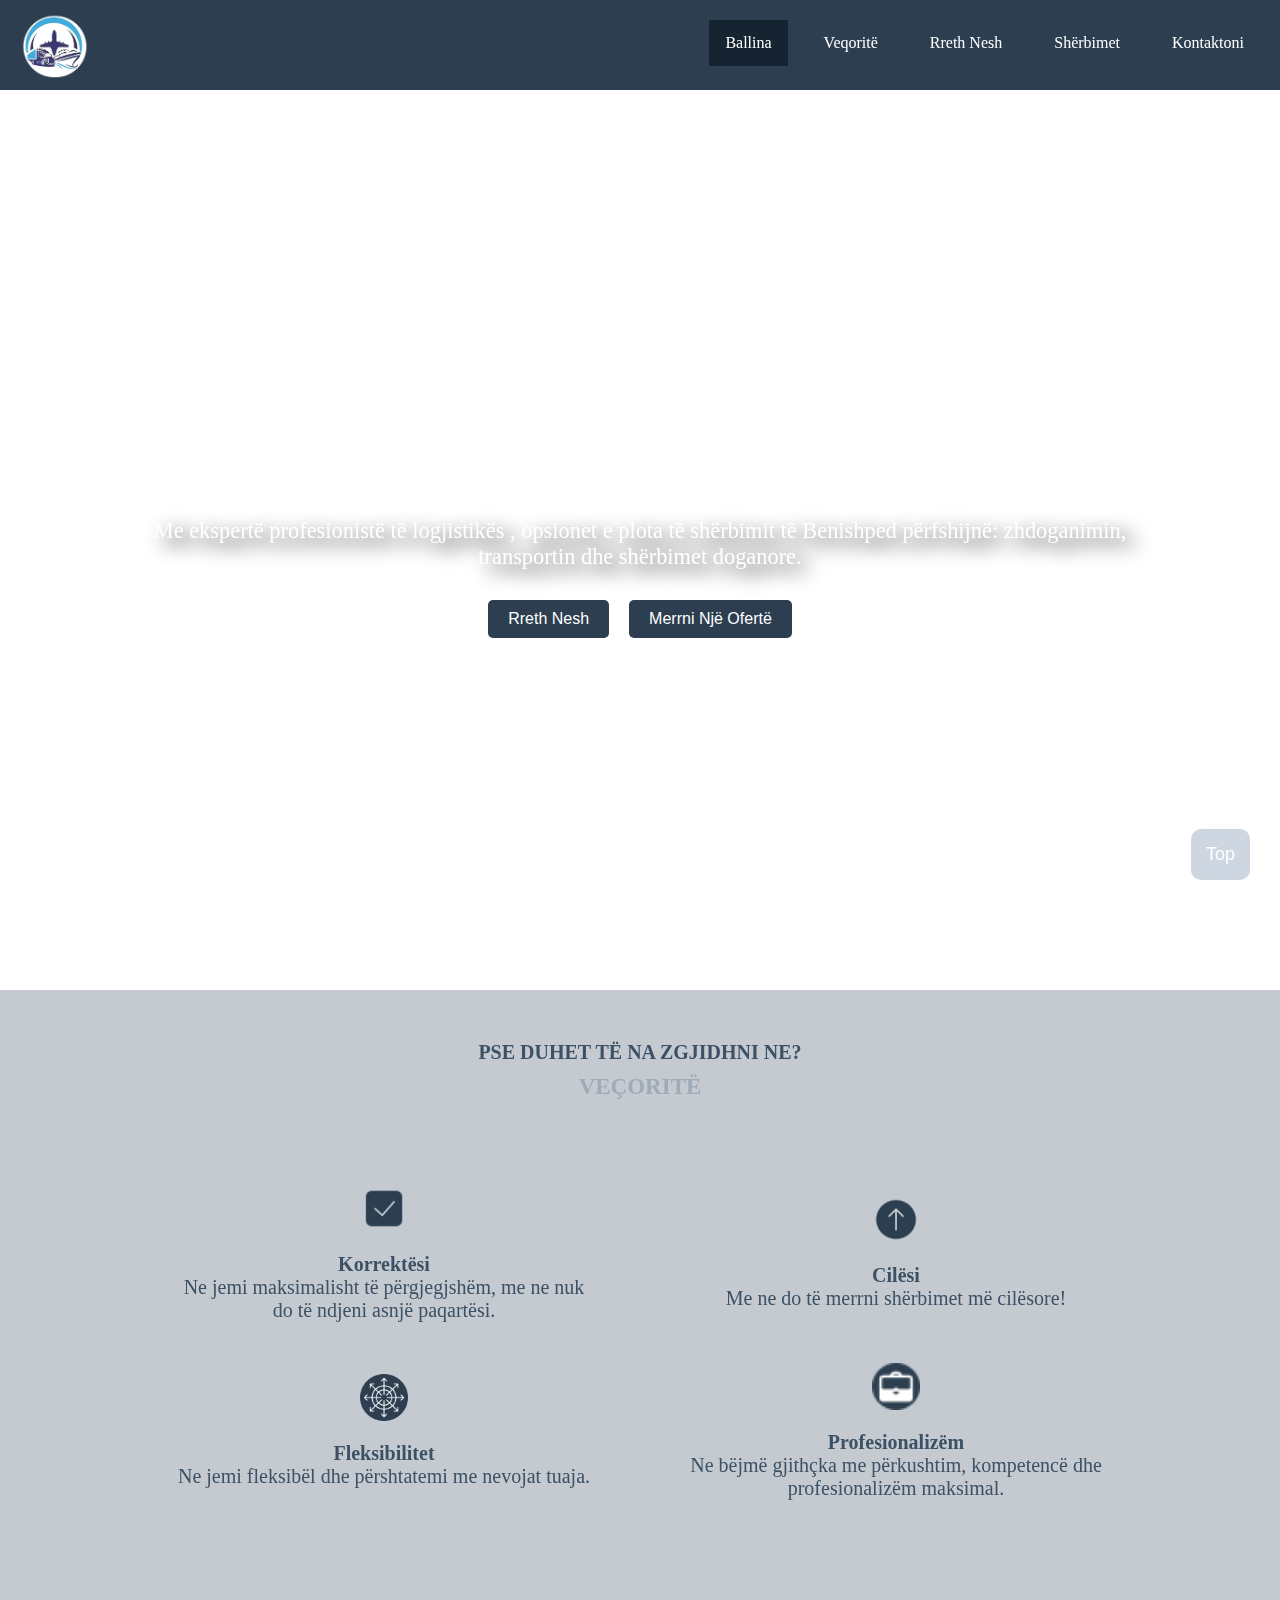
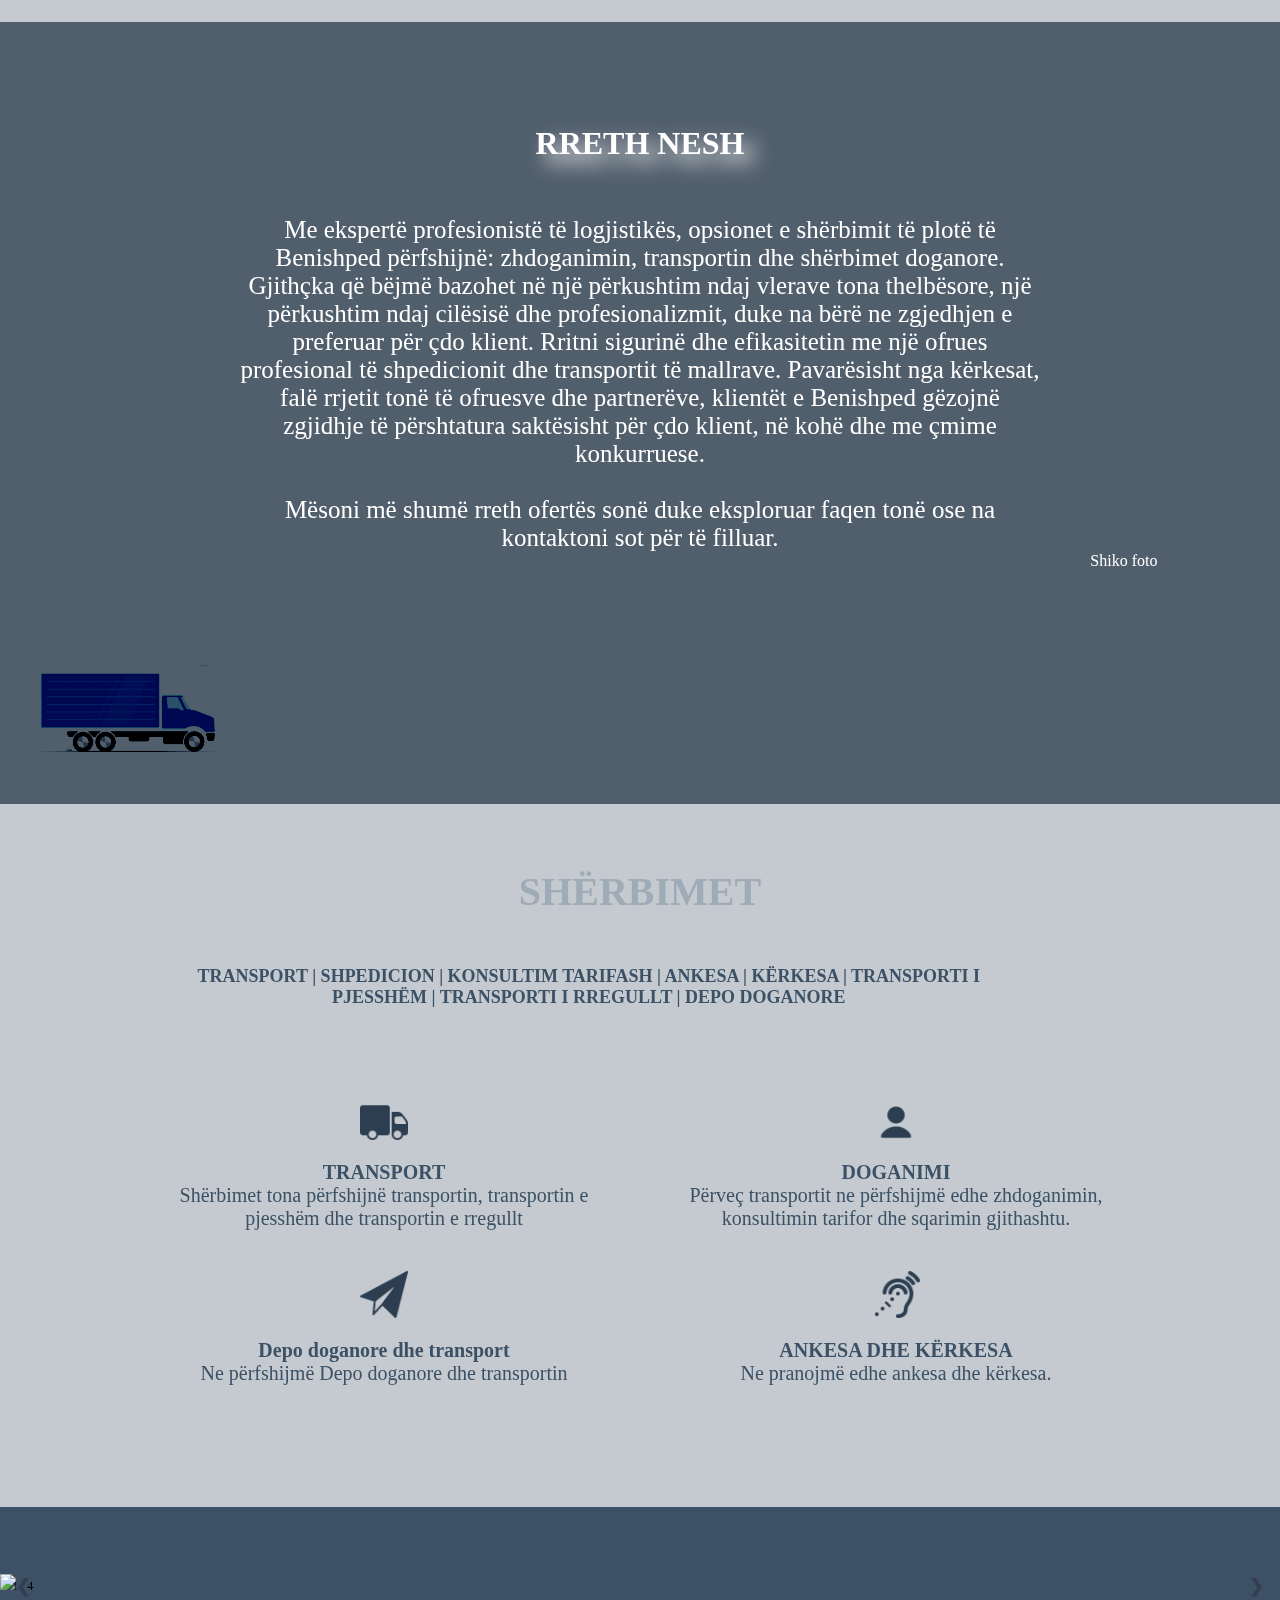
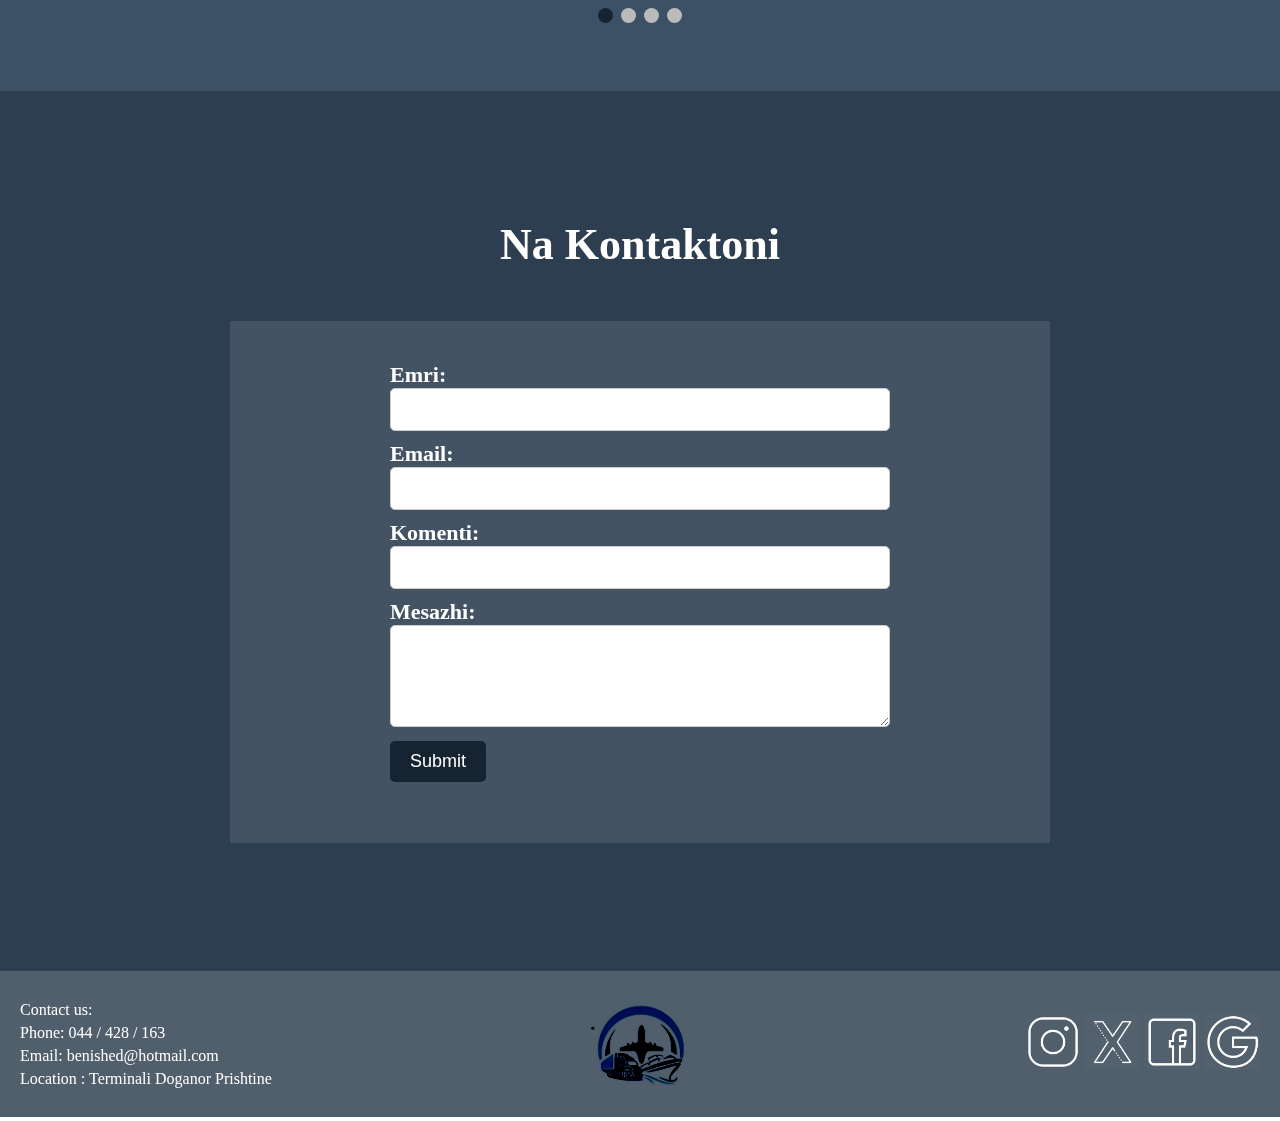
==== commit f7d23225: "Update index.html" ====
--- a/index.html
+++ b/index.html
@@ -3,7 +3,7 @@
   <head>
     <meta charset="utf-8">
     <meta name="viewport" content="width=device-width, initial-scale=1.0">
-    <title>Agjensioni-Benishped</title>
+    <title>Benishped</title>
     <link rel="stylesheet" href="new.css">
     <link rel="stylesheet" href="https://cdnjs.cloudflare.com/ajax/libs/animate.css/4.1.1/animate.min.css"/>
   </head>
@@ -173,10 +173,10 @@
       </div>
       <img class="logoja" src="logo 9.25.42 PM.png" alt="">
       <div class="footer-right">
-        <a href="home.html"><img src="icons8-instagram-100 (1).png" alt="Instagram"></a>
-        <a href="home.html"><img src="icons8-x-100.png" alt="Twitter"></a>
-        <a href="home.html"><img src="icons8-facebook-100 (1).png" alt="Facebook"></a>
-        <a href="home.html"><img src="icons8-google-100.png" alt="Google"></a>
+        <a href="index.html"><img src="icons8-instagram-100 (1).png" alt="Instagram"></a>
+        <a href="index.html"><img src="icons8-x-100.png" alt="Twitter"></a>
+        <a href="index.html"><img src="icons8-facebook-100 (1).png" alt="Facebook"></a>
+        <a href="index.html"><img src="icons8-google-100.png" alt="Google"></a>
       </div>
 </footer>
 <button onclick="topFunction()" id="myButtoni" title="Go to top">Top</button>
--- a/new.css
+++ b/new.css
@@ -13,12 +13,10 @@
     padding: 10px 20px;
     position: sticky;
 }
-
 nav img {
     height: 70px;
     float: left;
 }
-
 nav ul {
     list-style-type: none;
     margin: 0;
@@ -26,12 +24,10 @@
     float: right;
     padding-top: 10px;
 }
-
 nav ul li {
     float: left;
     margin-left: 20px;
 }
-
 nav ul li a {
     display: block;
     color: #fff;
@@ -39,9 +35,8 @@
     padding: 14px 16px;
     text-decoration: none;
 }
-
 nav ul li a:hover {
- background-color:#162432 ;
+    background-color:#162432 ;
     transition: all 1s ease;
     scale: 1.2;
 }
@@ -55,15 +50,12 @@
     background-color: #fff;
     transition: width 0.3s ease;
 }
-
 nav ul li a:hover::before {
     width: 100%;
 }
-
 .active {
     background-color: #162432;
 }
-
 #features{
     width: 100%;
     display: flex;
@@ -73,15 +65,15 @@
     padding-bottom: 8%;
 }
 #features h2{
-font-size: 11px;
-padding-top: 4%;
-color: #3c5165;
+    font-size: 11px;
+    padding-top: 4%;
+    color: #3c5165;
 }
 #services h2{
     font-size: 11px;
     padding-top: 4%;
     color: #3c5165;
-    }
+}
 #features h1{
     color: #9fabb7;
     padding-top: 10px;
@@ -169,7 +161,6 @@
     color: #9fabb7;
     padding-top: 10%;
 }
-
 .truck{
     width: 100%;
     background-color: #515e6c;
@@ -181,7 +172,6 @@
     background-color: transparent;
     animation: moveImage 7s infinite alternate; 
     transform: scaleX(-1);
-
 }
 @keyframes moveImage {
     0% {
@@ -197,39 +187,31 @@
         display: block;
         margin: 0 auto;
     }
-
     nav ul {
         float: none;
         text-align: center;
     }
-
     nav ul li {
         float: none;
         display: inline-block;
         margin-left: 0;
     }
-   
- 
     .icon {
       flex-direction: column;
       align-items: center;
       padding-top: 10%; 
     }
-  
     .veqori {
       width: 80%;
       padding: 5% 0;
     }
-  
     .veqori h1 {
       font-size: 20px;
     }
     .veqori p{
       font-size: 14px; 
     }
-  
    }
-
   .hero {
     position: relative;
     height: 100vh; 
@@ -242,31 +224,25 @@
     justify-content: center;
     align-items: center;
 }
-
 .hero-content {
     position: relative;
     z-index: 1;
     width: 80%;
 }
-
 .hero h1 {
     font-size: 3em;
     margin-bottom: 20px;
     filter: drop-shadow(10px 7px 10px #ffffff);
 }
-
 .hero p {
     font-size: 1.4em;
     margin-bottom: 30px;
     filter: drop-shadow(10px 7px 10px #000000);
-
-}
-
+}
 .buttons {
     display: flex;
     justify-content: center;
 }
-
 .btn {
     padding: 10px 20px;
     margin: 0 10px;
@@ -283,21 +259,17 @@
     scale: 1.1;
     transition: all 1s ease;
 }
-
 @media (max-width: 768px) {
     .hero h1 {
         font-size: 2.5em;
     }
-
     .hero p {
         font-size: 1em;
     }
-
     .btn {
         font-size: 0.9em;
     }
 }
-
 @media only screen and (min-width: 600px) {
     .icon {
       flex-direction: row;
@@ -306,16 +278,13 @@
       align-items: center;
       padding-top: 5%;
     }
-  
     .veqori {
       width: 45%;
       padding: 2%;
     }
-  
     .veqori h2 {
       font-size: 24px;
     }
-  
     .veqori p {
       font-size: 16px; 
     }
@@ -326,47 +295,40 @@
     #services h5{
         font-size: 15px;
         }
-    
-  }
-  
+  }
   @media only screen and (max-width: 599px) {
     .icon {
       flex-direction: column;
       align-items: center;
       padding-top: 10%; 
     }
-  
     .veqori {
       width: 80%;
       padding: 5% 0;
     }
-  
     .veqori h1 {
       font-size: 20px;
-  
+    }
     .veqori p{
       font-size: 14px; 
     }
-  }
    }
-
   @media only screen and (min-width: 1000px) {
     #features h2{
         font-size: 20px;
-        }
-        #features h1{
-            font-size: 23px;
-        }
-        #services h2{
-            font-size: 20px;
-            }
+    }
+    #features h1{
+        font-size: 23px;
+    }
+    #services h2{
+        font-size: 20px;
+    }
     .veqori h1 {
         font-size: 28px;
-      }
-    
-      .veqori p {
+    }
+    .veqori p {
         font-size: 20px; 
-      }
+    }
       #aboutus h1{
         font-size: 32px;
         filter: drop-shadow(10px 10px 10px white);
@@ -384,10 +346,10 @@
     }
     #services h5{
         font-size: 18px;
-        }
-        #aboutus a{
-            font-size: 16px;
-         }
+    }
+    #aboutus a{
+        font-size: 16px;
+    }
   }
  #contact{
     background-color: #2c3e50;
@@ -398,7 +360,6 @@
     text-align: center;
     padding-bottom: 5%;
 }
-
 .container {
     width: 80%;
     margin: 0 auto;
@@ -414,11 +375,9 @@
     max-width: 500px;
     margin: 0 auto;
 }
-
 label {
     font-weight: bold;
 }
-
 input[type="text"],
 input[type="email"],
 textarea {
@@ -428,7 +387,6 @@
     border: 1px solid #ccc;
     border-radius: 5px;
 }
-
 input[type="submit"] {
     background-color: #162432;
     color: white;
@@ -437,13 +395,11 @@
     cursor: pointer;
     border-radius: 5px;
 }
-
 input[type="submit"]:hover {
     background-color: #3c5165;
     border: #162432 solid 1.5px;
     transition: all 1s ease;
 }
-
 #status {
     text-align: center;
     margin-top: 20px;
@@ -452,21 +408,17 @@
     #contact h1 {
         font-size: 44px; 
     }
-
     label {
         font-size: 22px;
     }
-
     input[type="text"],
     input[type="email"],
     textarea {
         font-size: 18px;
     }
-
     input[type="submit"] {
         font-size: 18px; 
     }
-
 }
 footer {
     background-color: #515e6c;
@@ -477,7 +429,7 @@
     flex-wrap: wrap;
     align-items: center;
     text-decoration: none;
-  }
+}
  .logoja{
     border-radius: 100%;
     mix-blend-mode: color-burn;
@@ -532,7 +484,6 @@
       width: 100%;
       margin-bottom: 10px;
     }
-  
   }
   
   @media screen and (min-width: 1025px) {
@@ -555,29 +506,26 @@
     border-radius: 10px; 
     font-size: 18px; 
   }
-  
   #myButtoni:hover {
     background-color: #0C356A; 
   }
-
-
 #slider{
     background-color: #3c5165;
     padding-top: 5%;
     padding-bottom: 5%;
 }
-.mySlides {display: none}
-
-#slider img{vertical-align: middle;}
-
+.mySlides {
+    display: none;
+}
+#slider img{
+    vertical-align: middle;
+}
 .slideshow-container {
   max-width: 1400px;
   position: relative;
   margin: auto;
   width:100%;
-
-}
-
+}
 .prev, .next {
   cursor: pointer;
   position: absolute;
@@ -592,18 +540,15 @@
   border-radius: 0 3px 3px 0;
   user-select: none;
 }
-
 .next {
   right: 0;
   border-radius: 3px 0 0 3px;
 }
-
 .prev:hover, .next:hover {
   background-color: #162432;
   transition: 1s ease;
   color: #ffffff;
 }
-
 .numbertext {
   color: #000000;
   font-size: 12px;
@@ -635,21 +580,17 @@
   display: inline-block;
   transition: background-color 0.6s ease;
 }
-
 .active, .dot:hover {
   background-color: #162432;
 }
-
 .fade {
   animation-name: fade;
   animation-duration: 1.5s;
 }
-
 @keyframes fade {
   from {opacity: .4} 
   to {opacity: 1}
 }
-
 @media only screen and (max-width: 300px) {
   .prev, .next, .text{font-size: 11px}
 }
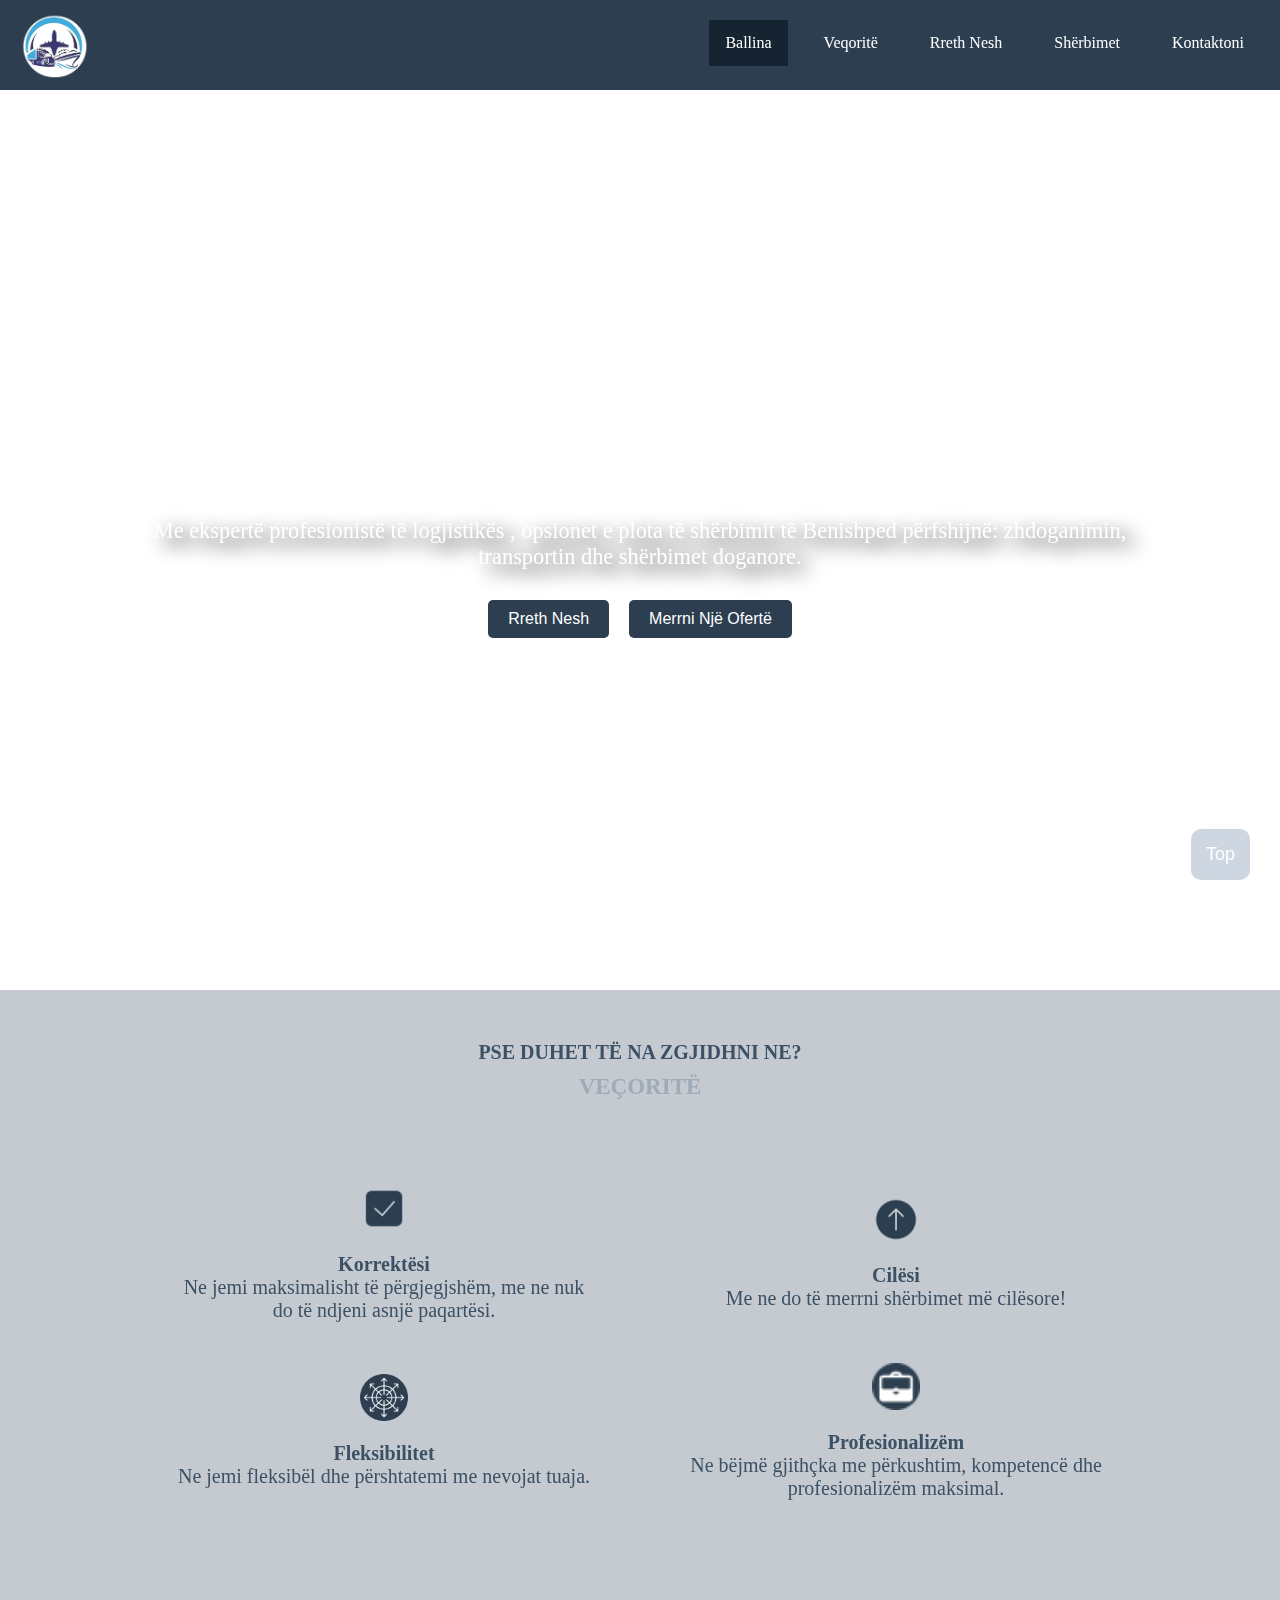
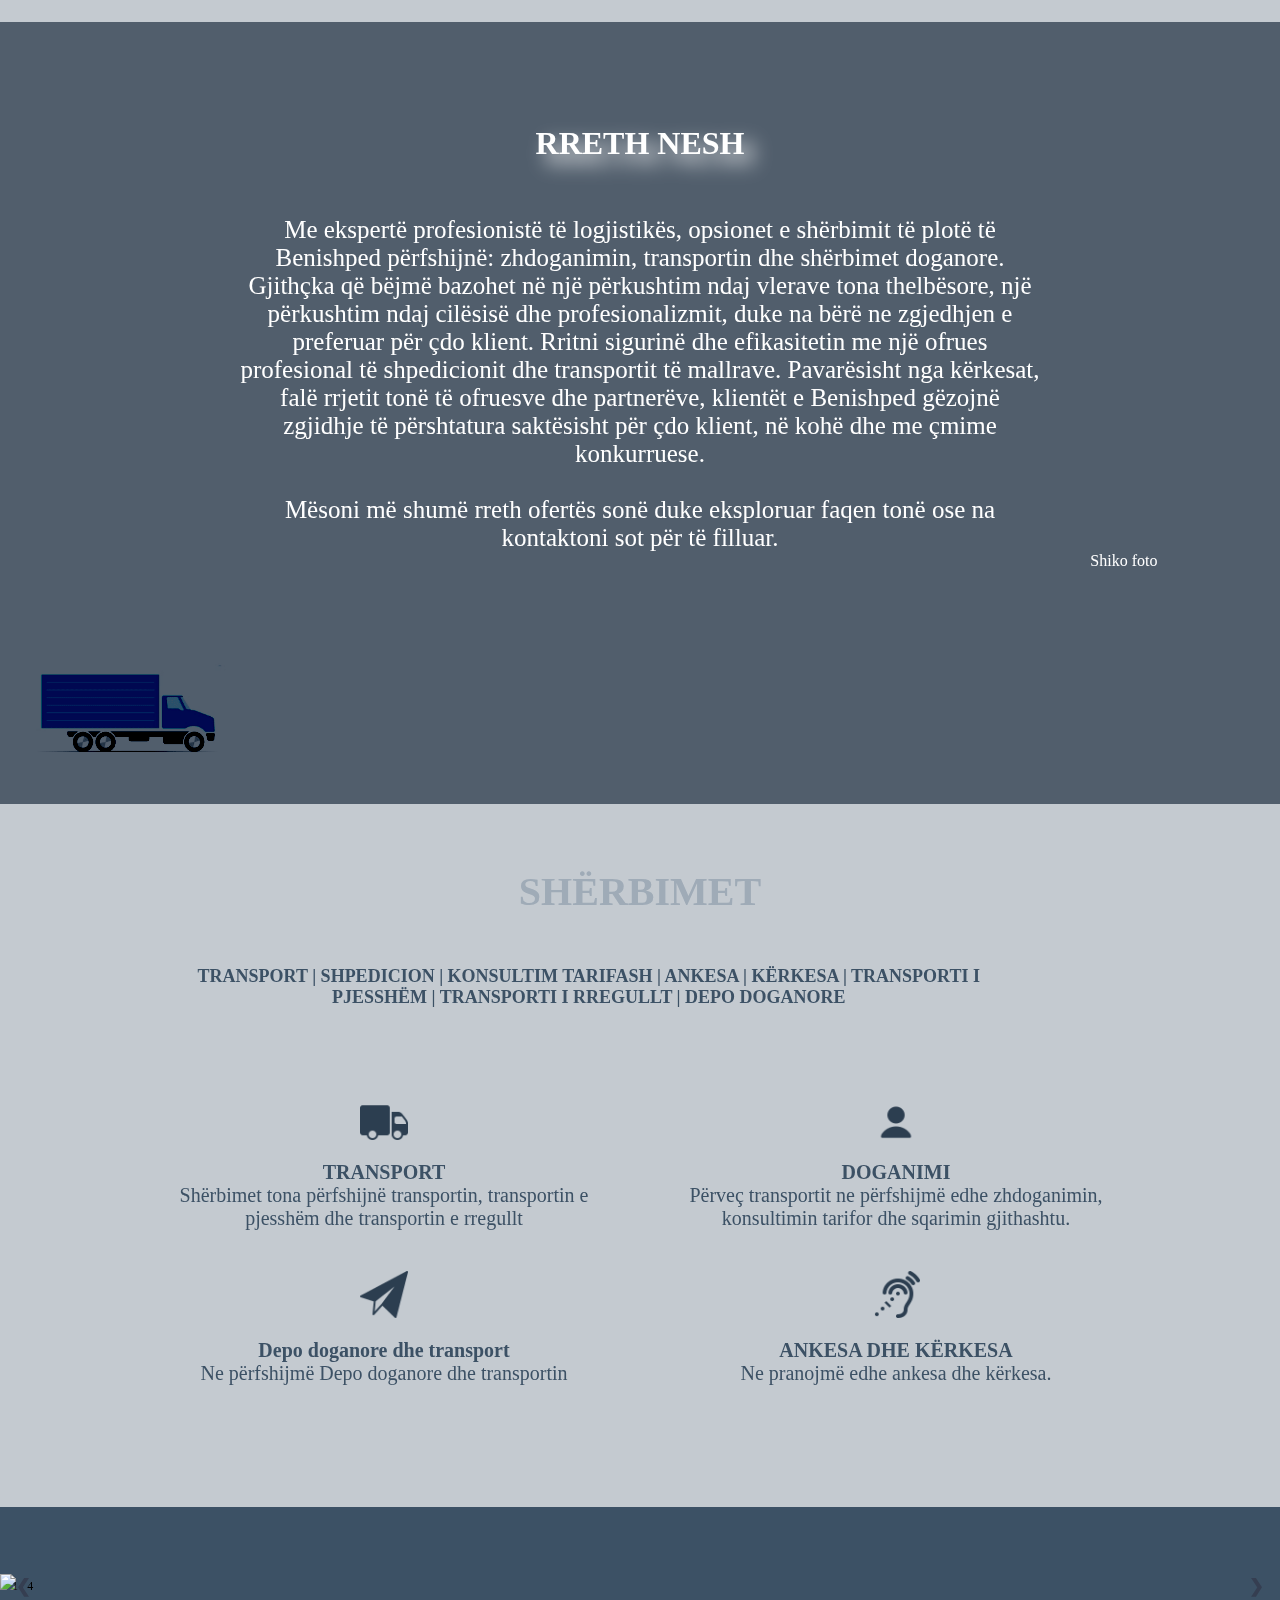
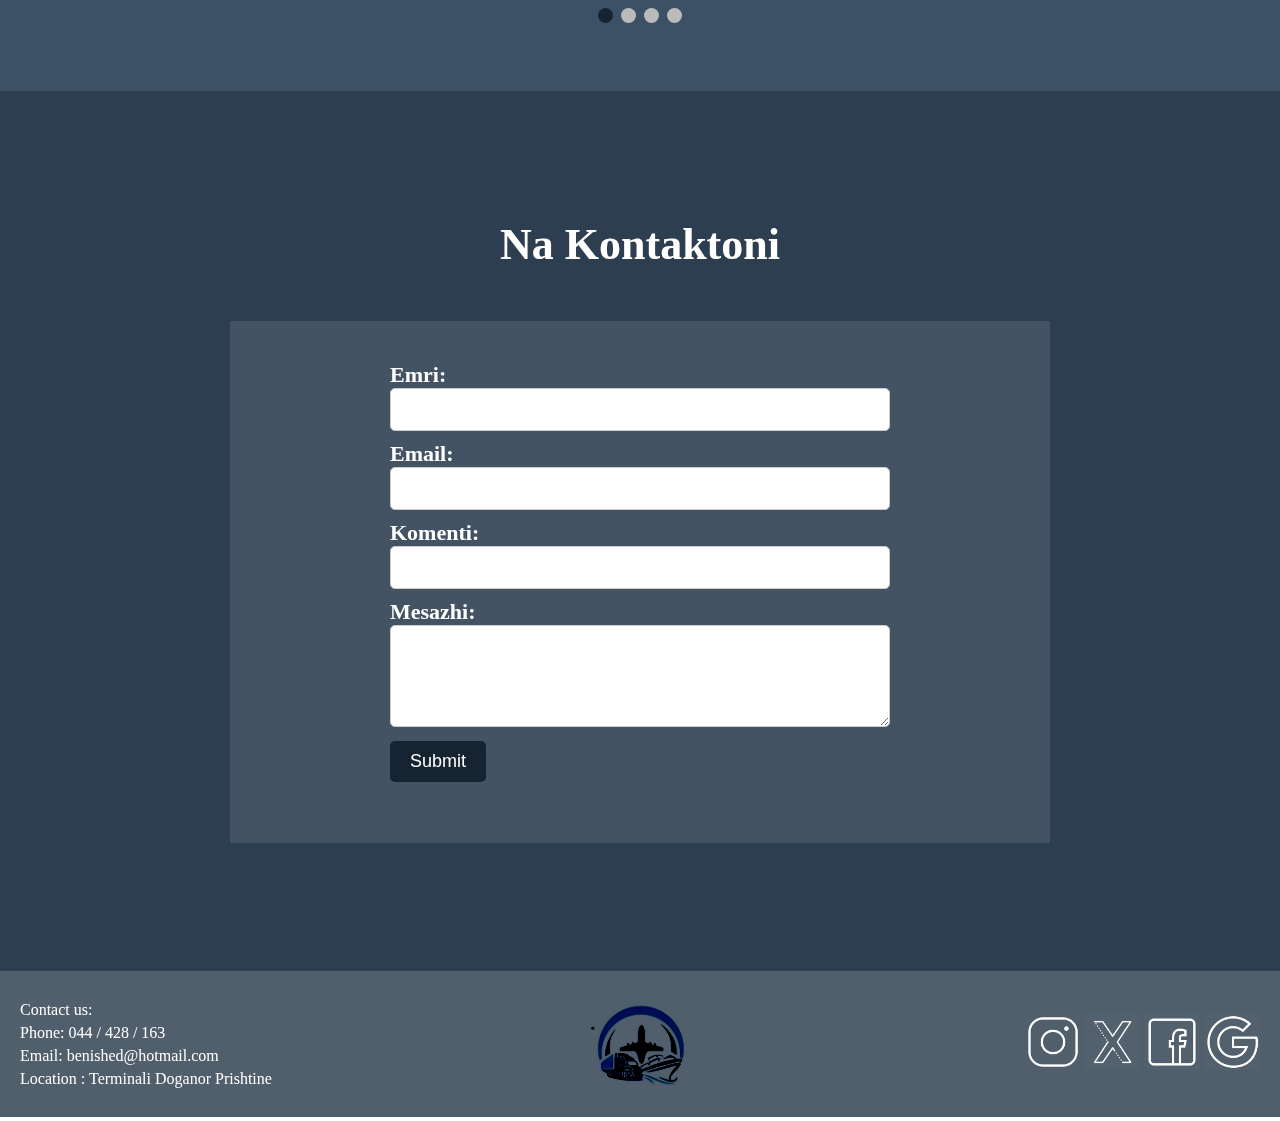
==== commit 6875f340: "Add files via upload" ====
--- a/index.html
+++ b/index.html
@@ -3,7 +3,7 @@
   <head>
     <meta charset="utf-8">
     <meta name="viewport" content="width=device-width, initial-scale=1.0">
-    <title>Benishped</title>
+    <title>Agjensioni-Benishped</title>
     <link rel="stylesheet" href="new.css">
     <link rel="stylesheet" href="https://cdnjs.cloudflare.com/ajax/libs/animate.css/4.1.1/animate.min.css"/>
   </head>
